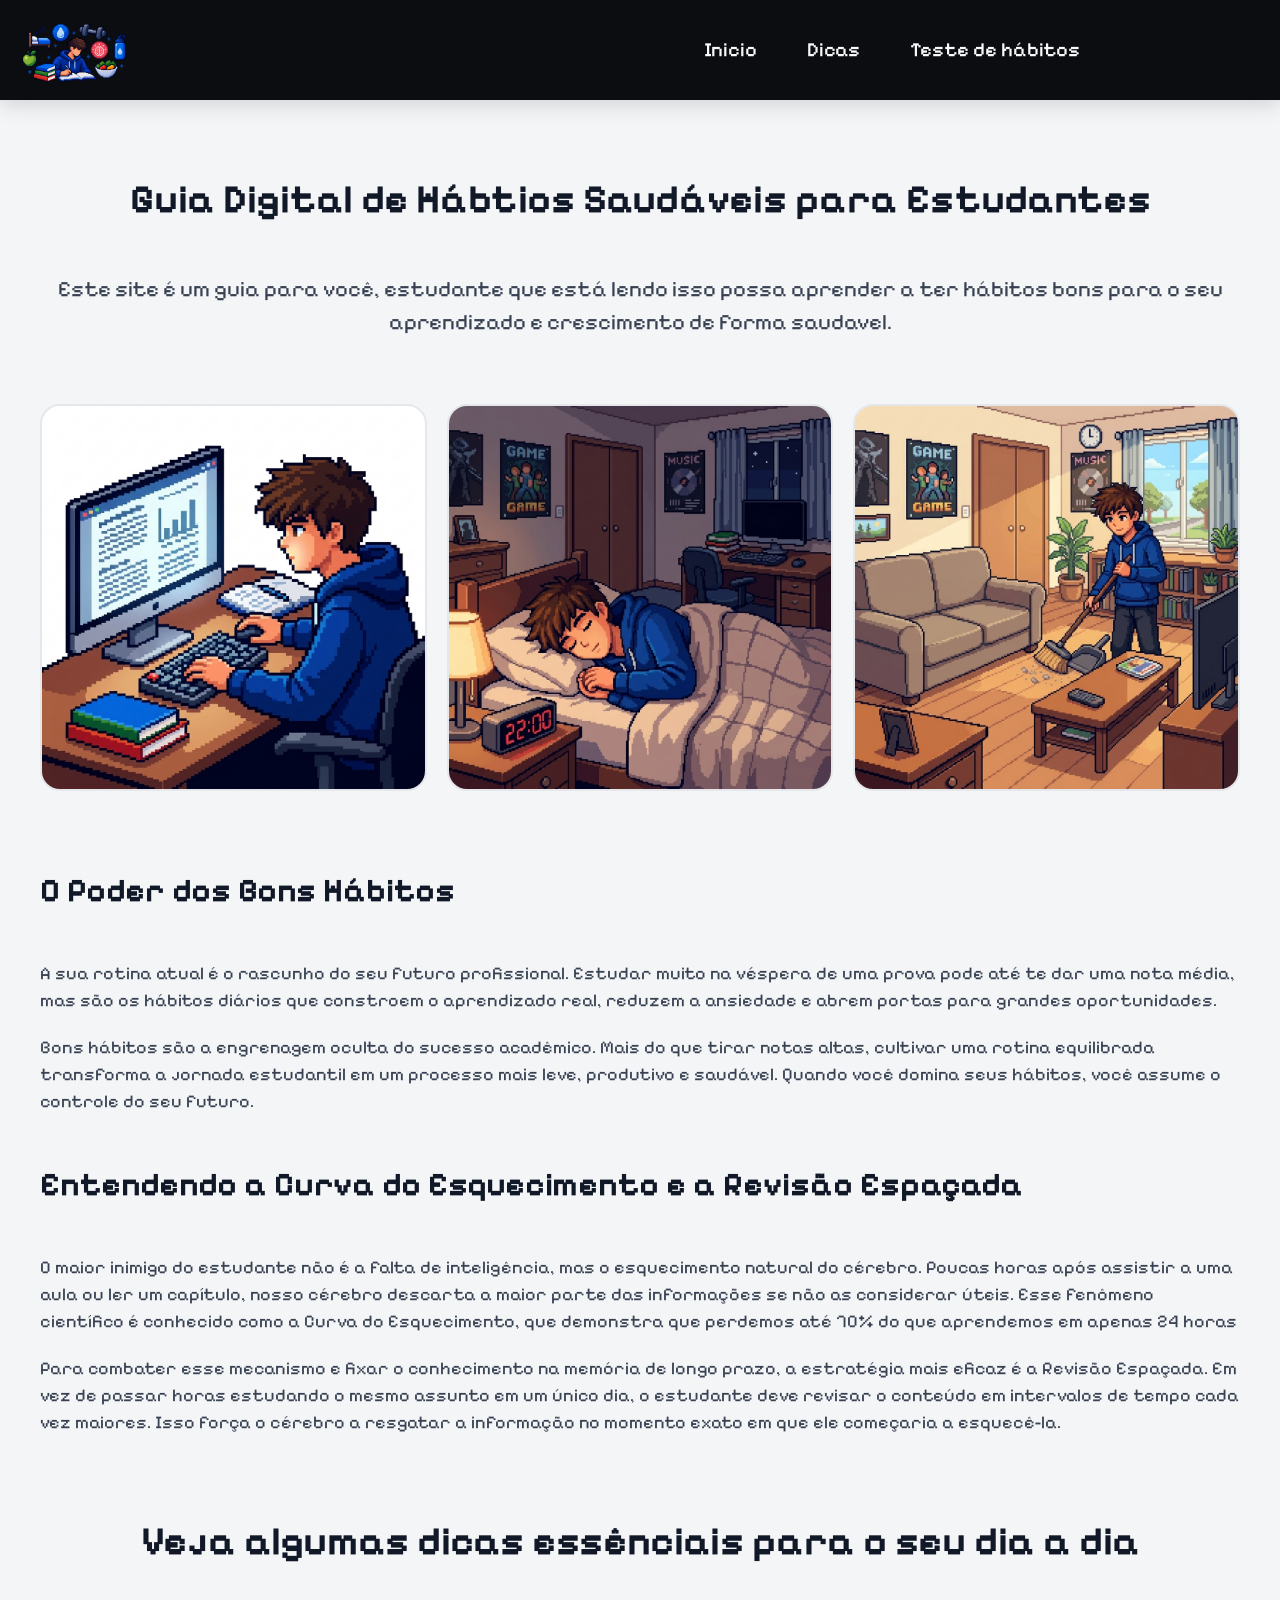
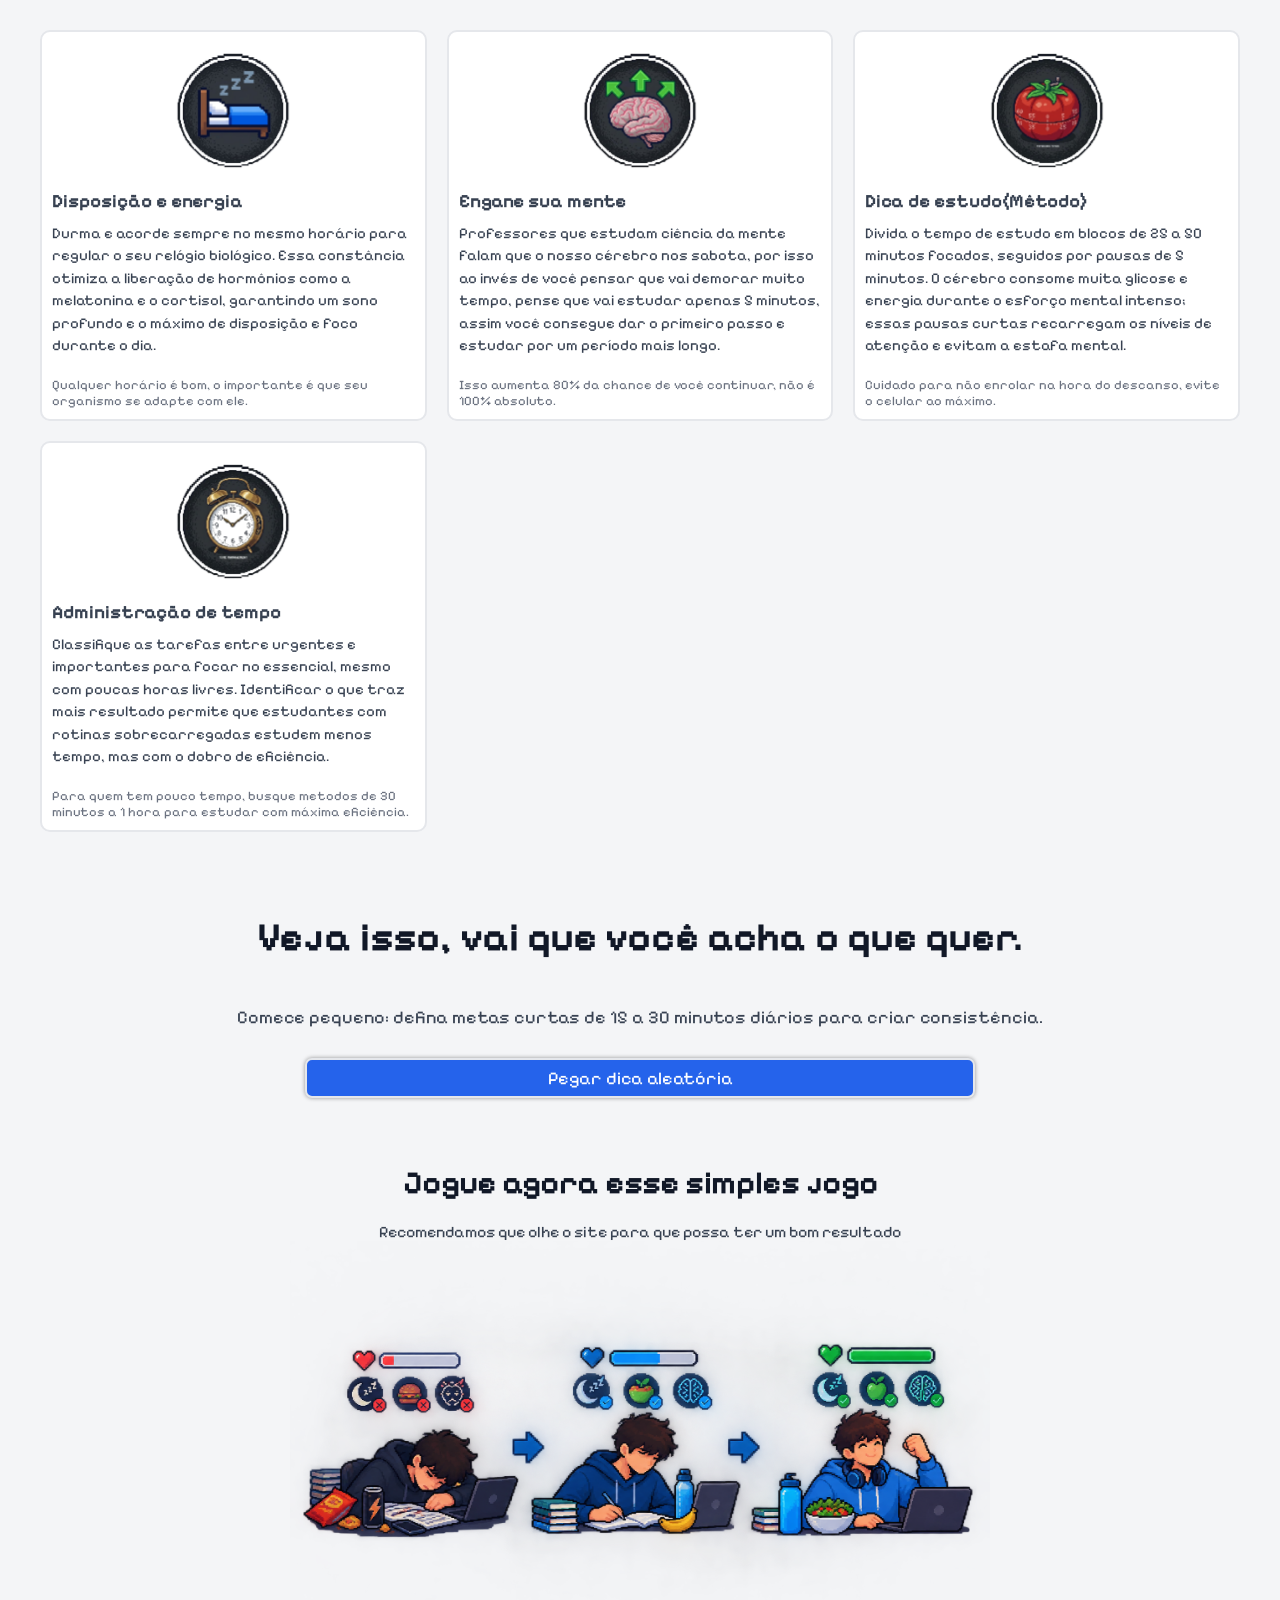
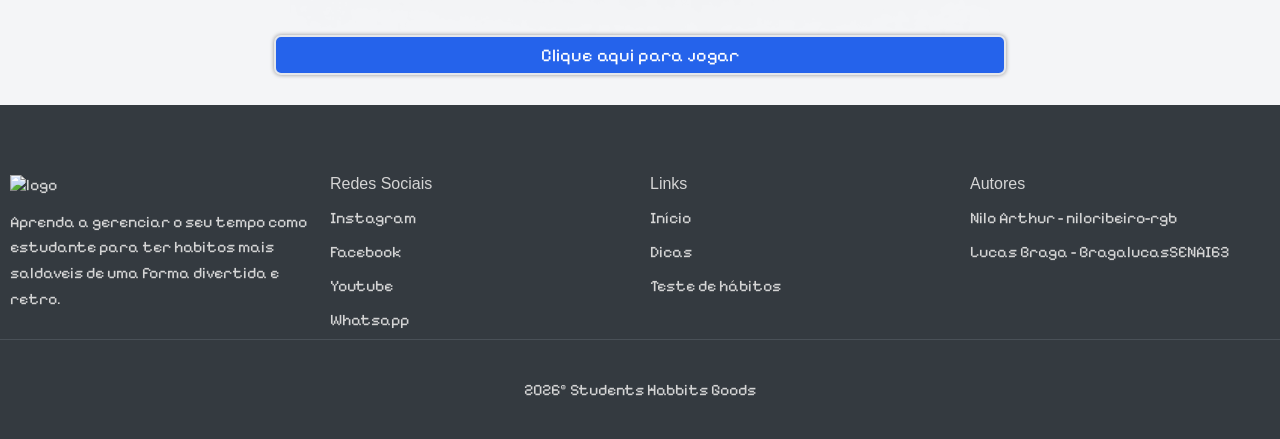
==== index.html @ 6fb491a9 "Adicionando a sessao do jogo" ====
<!DOCTYPE html>
<html lang="pt-br">

<head>
    <meta charset="UTF-8">
    <link rel="icon" type="image/*" href="assets/ImagemFinal.png">
    <meta name="viewport" content="width=device-width, initial-scale=1.0">
    <script src="js/linkagemAuto.js" defer></script>
    <title>Students Habbits Goods</title>
</head>

<body>
    <header>
    </header>

    <main>
        <div class="Sessao">
            <div class="titulo">
                <h1>Guia Digital de Hábtios Saudáveis para Estudantes</h1>
            </div>
            <div class="informacao">
                <p>Este site é um guia para você, estudante que está lendo isso possa aprender a ter hábitos bons para o
                    seu aprendizado e crescimento de forma saudavel.</p>
            </div>
            <div class="cards">
                <img src="assets/EstudanteEstudando.png" alt="imagem">
                <img src="assets/Dormindo no horario.png" alt="imagem">
                <img src="assets/EstudanteVarrendo.png" alt="imagem">
            </div>

            <div class="SessaoInformacoes">
                <div class="tituloGuia">
                    <h2>O Poder dos Bons Hábitos</h2>
                </div>
                <div class="textos">
                    <p>A sua rotina atual é o rascunho do seu futuro profissional. Estudar muito na véspera de uma prova
                        pode até te dar uma nota média, mas são os hábitos diários que constroem o aprendizado real,
                        reduzem a ansiedade e abrem portas para grandes oportunidades.</p>
                    <p>Bons hábitos são a engrenagem oculta do sucesso acadêmico. Mais do que tirar notas altas,
                        cultivar uma rotina equilibrada transforma a jornada estudantil em um processo mais leve,
                        produtivo e saudável. Quando você domina seus hábitos, você assume o controle do seu futuro.</p>
                </div>
                <div class="tituloGuia">
                    <h2>Entendendo a Curva do Esquecimento e a Revisão Espaçada</h2>
                </div>

                <div class="textos">
                    <p>O maior inimigo do estudante não é a falta de inteligência, mas o esquecimento natural do
                        cérebro. Poucas horas após assistir a uma aula ou ler um capítulo, nosso cérebro descarta a
                        maior parte das informações se não as considerar úteis. Esse fenômeno científico é conhecido
                        como a Curva do Esquecimento, que demonstra que perdemos até 70% do que aprendemos em apenas 24
                        horas</p>
                        
                    <p>Para combater esse mecanismo e fixar o conhecimento na memória de longo prazo, a estratégia mais
                        eficaz é a Revisão Espaçada. Em vez de passar horas estudando o mesmo assunto em um único dia, o
                        estudante deve revisar o conteúdo em intervalos de tempo cada vez maiores. Isso força o cérebro
                        a resgatar a informação no momento exato em que ele começaria a esquecê-la.</p>
                </div>
            </div>
        </div>

        <div class="Sessao">
            <div class="titulo">
                <h1>Veja algumas dicas essênciais para o seu dia a dia</h1>
            </div>
            <div class="cards" id="containerCardDicas">
            </div>
        </div>

        <div class="Sessao">
            <div class="titulo">
                <h1>Veja isso, vai que você acha o que quer.</h1>
            </div>
            <div class="SessaoApenasColuna" id="SessaoDica">
            </div>
        </div>

        <div class="ContainerJogo">
            <h1>Jogue agora esse simples jogo</h1>
            <p>Recomendamos que olhe o site para que possa ter um bom resultado</p>
            <img src="assets/Tela do jogo.png" alt="imagem">
            <button>Clique aqui para jogar</button>
        </div>

    </main>

    <footer>
    </footer>

</body>

</html>
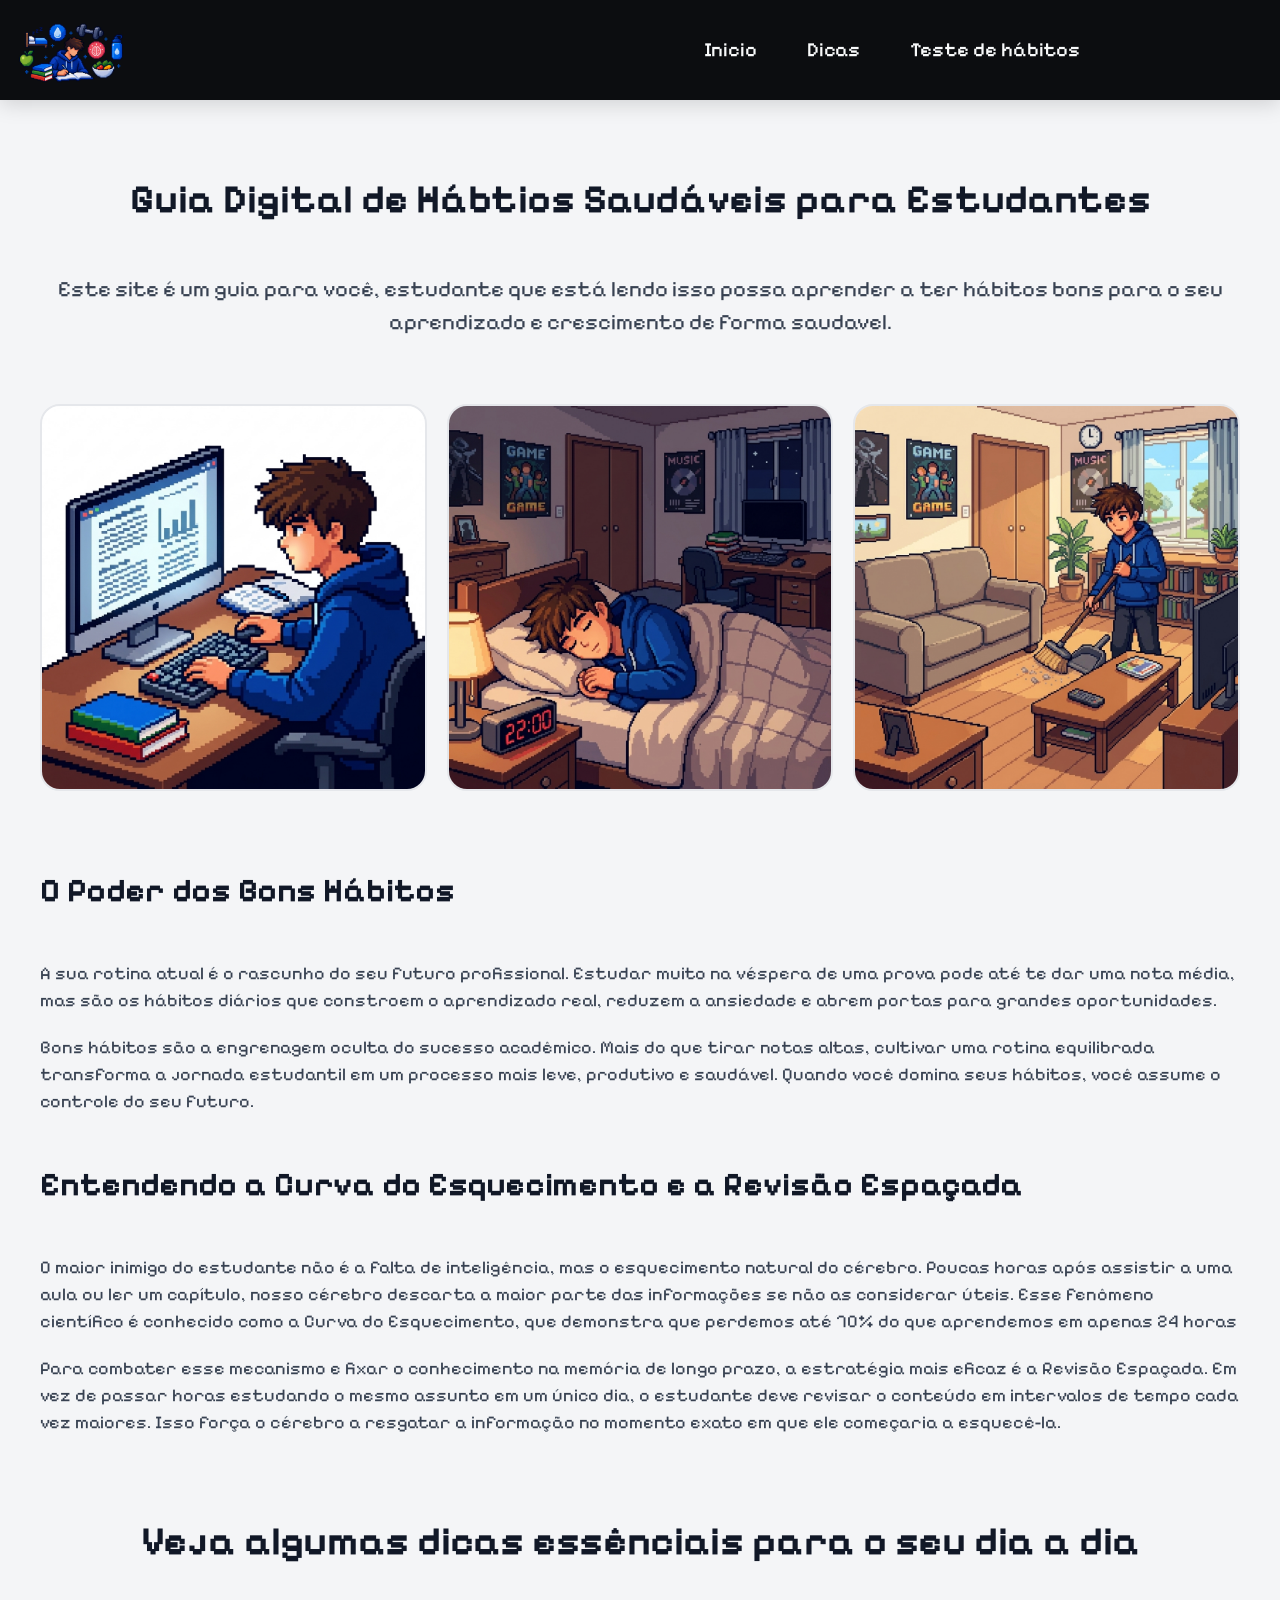
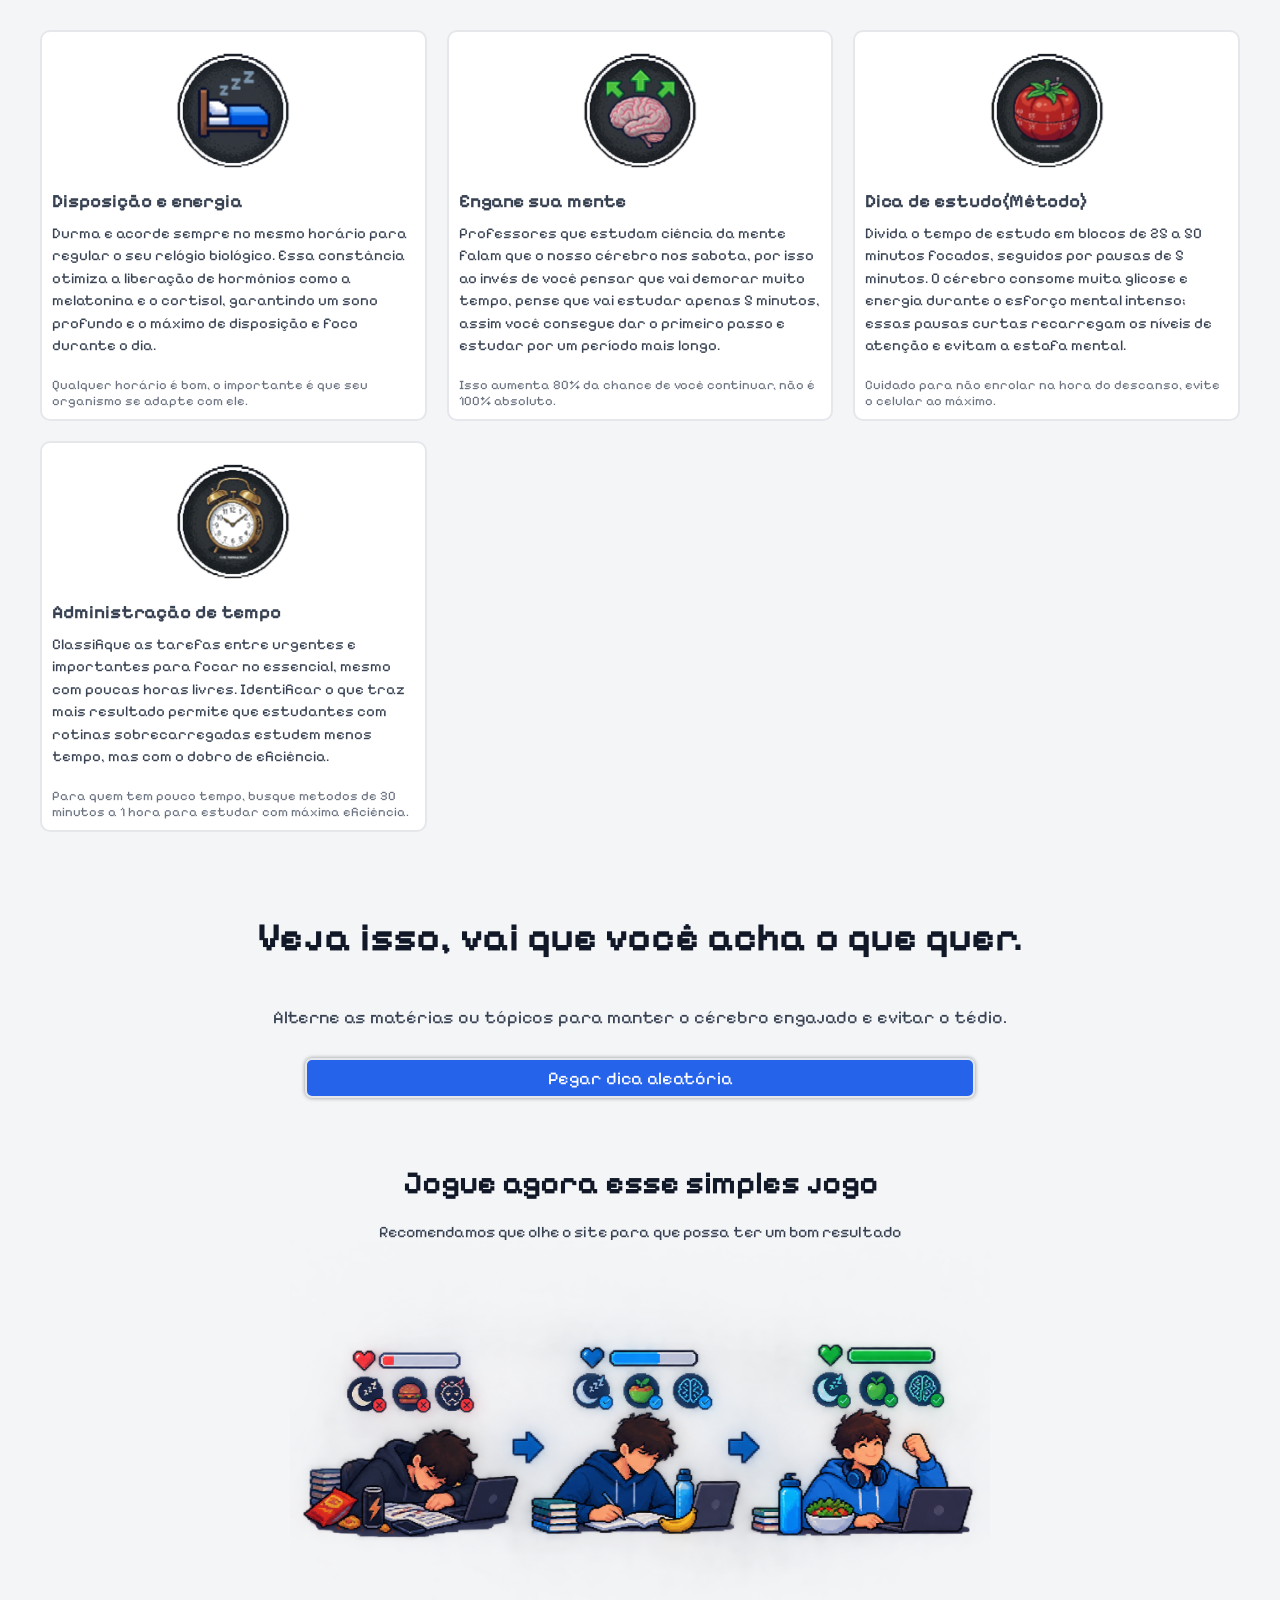
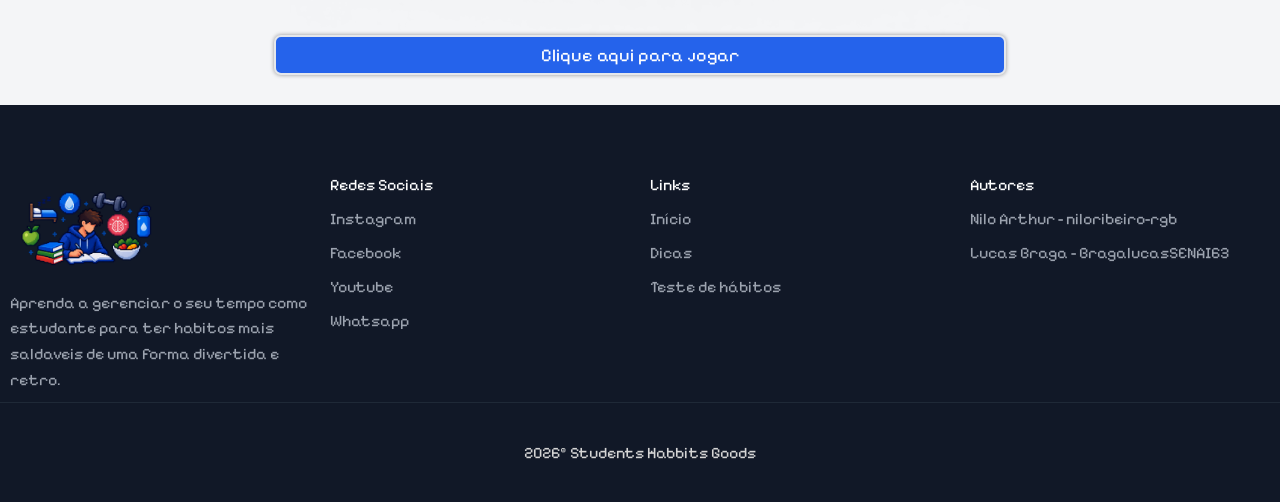
==== commit 04ea0c10: "merge e responsividade" ====
--- a/index.html
+++ b/index.html
@@ -5,7 +5,17 @@
     <meta charset="UTF-8">
     <link rel="icon" type="image/*" href="assets/ImagemFinal.png">
     <meta name="viewport" content="width=device-width, initial-scale=1.0">
+
+    <link rel="stylesheet" href="css/style.css">
+    <link rel="stylesheet" href="css/menu.css">
+    <link rel="stylesheet" href="css/footer.css">
+    <script src="js/script.js" defer></script>
+    <script src="js/gerarMenu.js" defer></script>
+    <script src="js/gerarFooter.js" defer></script>
+    <link rel="shortcut icon" href="favicon.ico" type="image/x-icon">
+
     <script src="js/linkagemAuto.js" defer></script>
+
     <title>Students Habbits Goods</title>
 </head>
 
--- a/css/style.css
+++ b/css/style.css
@@ -0,0 +1,213 @@
+@import url('https://fonts.googleapis.com/css2?family=Pixelify+Sans:wght@400..700&display=swap');
+
+
+:root {
+    --fundo-body: #F4F5F7;
+    --fundo-sessoes: #FFFFFF;
+    --bordas: 2px solid #E5E7EB;
+    --titulos: #111827;
+    --textos: #374151;
+    --textos-secundarios: #6B7280;
+    --fundo-button: #2563EB;
+    --texto-botao: #FFFFFF;
+    --hover-botao: #1D4ED8;
+    --links: #3B82F6;
+    --fundo-header: #0c0d10;
+    --texto-header-links: #F9FAFB;
+
+    --fundo-footer: #111827;
+    --borda-footer: #1F2937;
+    --titulos-footer: #FFFFFF;
+    --textos-footer: #9CA3AF;
+    --hover-footer-links: #3B82F6;
+}
+
+* {
+    font-family: "Pixelify Sans", sans-serif;
+    margin: 0;
+    padding: 0;
+    box-sizing: border-box;
+}
+
+body {
+    background-color: var(--fundo-body);
+    min-height: 100vh;
+    color: var(--textos);
+}
+
+main {
+    width: 100%;
+    margin: 0 auto;
+    display: flex;
+    flex-direction: column;
+    gap: 16px;
+}
+
+:root {
+    --fundo-body: #F4F5F7;
+    --fundo-sessoes: #FFFFFF;
+    --bordas: 2px solid #E5E7EB;
+    --borda-hover: 2px solid rgb(35, 96, 177);
+    --titulos: #111827;
+    --textos: #374151;
+    --textos-secundarios: #6B7280;
+    --fundo-button: #2563EB;
+    --texto-botao: #FFFFFF;
+    --hover-botao: #1D4ED8;
+    --links: #3B82F6;
+    --fundo-header: #0c0d10;
+    --texto-header-links: #F9FAFB;
+}
+
+.Sessao {
+    width: 100%;
+    min-height: 100px;
+    padding: 20px;
+    gap: 40px;
+    display: flex;
+    justify-content: center;
+    align-items: center;
+    flex-direction: column;
+}
+
+.Sessao .titulo {
+    display: flex;
+    justify-content: center;
+    align-items: center;
+    text-align: center;
+    padding: 5px;
+}
+
+.Sessao .titulo h1 {
+    color: var(--titulos);
+    font-size: 40px;
+}
+
+.Sessao .SessaoInformacoes {
+    width: 100%;
+    min-height: 100px;
+    padding: 20px;
+    display: flex;
+    flex-direction: column;
+
+    justify-content: flex-start;
+    gap: 50px;
+}
+
+.Sessao .SessaoInformacoes h2 {
+    color: var(--titulos);
+    font-size: 33px;
+}
+
+.Sessao .SessaoInformacoes h3 {
+    color: var(--titulos);
+}
+
+.Sessao .SessaoInformacoes .textos {
+    width: 100%;
+    display: flex;
+    flex-direction: column;
+    justify-content: flex-start;
+    gap: 20px;
+}
+
+.Sessao .SessaoInformacoes .textos p {
+    color: var(--textos);
+    line-height: 1.5;
+    font-size: 18px;
+}
+
+.Sessao .informacao {
+    display: flex;
+    justify-content: flex-start;
+    flex-direction: column;
+    align-items: center;
+    text-align: center;
+    padding: 5px;
+}
+
+.Sessao .informacao p {
+    line-height: 1.5;
+    font-size: 22px;
+    color: var(--textos);
+}
+
+.Sessao .cards {
+    width: 100%;
+    padding: 20px;
+    min-height: 100px;
+    display: grid;
+    align-items: center;
+    justify-content: center;
+    grid-template-columns: repeat(auto-fit, minmax(320px, 1fr));
+    gap: 20px;
+}
+
+.Sessao .cards img {
+    width: 100%;
+    height: auto;
+    border-radius: 20px;
+    border: var(--bordas);
+    object-fit: cover;
+    transition: 0.4s;
+}
+
+.Sessao .cards img:hover {
+    transform: translateY(-2px);
+    border: var(--borda-hover);
+    transform: rotate(1.5deg);
+}
+
+.SessaoApenasColuna {
+    width: 90%;
+    display: flex;
+    flex-direction: column;
+    gap: 30px;
+    text-align: center;
+}
+
+.SessaoApenasColuna p {
+    color: var(--textos);
+    font-size: large;
+    animation: animandoParagrafo 0.3s;
+}
+
+@keyframes animandoParagrafo {
+    0% {
+        transform: translateY(-10px);
+    }
+}
+
+.SessaoApenasColuna button {
+    width: 60%;
+    margin-left: auto;
+    margin-right: auto;
+    height: 40px;
+    font-size: large;
+    border-radius: 7px;
+    background-color: var(--fundo-button);
+    color: var(--texto-botao);
+    transition: 0.4s;
+    cursor: pointer;
+    border: var(--bordas);
+    box-shadow: 0 0 4px rgba(0, 0, 0, 0.397);
+}
+
+.SessaoApenasColuna button:hover {
+    transform: translateY(-2px);
+    background-color: var(--hover-botao);
+}
+
+@media(max-width: 850px) {
+    .Sessao .titulo h1 {
+        font-size: 27px;
+    }
+
+    .card .informacoesCard p {
+        font-size: 18px;
+    }
+
+    .card .informacoesCard span {
+        font-size: 16px;
+    }
+}
--- a/css/menu.css
+++ b/css/menu.css
@@ -0,0 +1,131 @@
+header {
+    width: 100%;
+    height: auto;
+    background-color: var(--fundo-header);
+    margin-bottom: 50px;
+    display: flex;
+    box-shadow: 0px 4px 20px rgba(0, 0, 0, 0.15);
+    justify-content: space-between;
+    align-items: center;
+    padding: 0 10px ;
+}
+
+header .logo {
+    width: auto;
+    display: flex;
+    justify-content: center;
+    align-items: center;
+    height: 100%;
+}
+
+header .logo img {
+    width: 120px;
+    height: auto;
+    object-fit: cover;
+}
+
+header .links {
+    width: 60%;
+    height: 100%;
+    display: flex;
+    justify-content: center;
+    align-items: center;
+}
+
+
+header .links nav,
+header .links nav ul {
+    width: 100%;
+    height: 100%;
+    display: flex;
+    gap: 50px;
+    list-style: none;
+    justify-content: center;
+    align-items: center;
+
+}
+
+header .links nav ul li a {
+    color: var(--texto-header-links);
+    text-decoration: none;
+    font-weight: 500;
+    transition: 0.5s;
+
+    font-size: 20px;
+    display: inline-block;
+    line-height: 100px;
+}
+
+header .links nav ul li a:hover {
+    color: var(--fundo-button);
+}
+
+
+
+.menuContainer {
+    display: none;
+    justify-content: end;
+    align-items: center;
+    width: min-content;
+    height: auto;
+}
+
+header details{
+    position: relative;
+}
+header summary{
+    padding: 10px;
+    list-style: none;
+}
+header summary:active{
+    background-color: rgba(240, 248, 255, 0.356);
+}
+header .conteudo{
+    background-color: white;
+    padding: 10px;
+    position: absolute;
+    top: 120%;
+    right: 0px;
+    display: flex;
+    flex-direction: column;
+    min-width: 170px;
+    max-width: 300px;
+    border-radius: 3px;
+    border: 1px solid black;
+    box-shadow: 10px 10px 10px rgba(0,0,0,0.1);
+    z-index: 10;
+}
+
+header .conteudo a{
+ color: black;
+}
+
+
+@media(max-width:400px){
+
+    .menuContainer{
+        display: block;
+    }
+
+
+    header .links {
+        display: none;
+    }
+    details .conteudo{
+        width: 100vw;
+        right: -20px;
+        box-sizing: border-box;
+        border-radius: 0;
+        border: none;
+        border-top: 1px solid black;
+        border-bottom: 1px solid black;
+    }
+}
+@media(max-width:1024px){
+    .menuContainer{
+        display: block;
+    }
+    header .links {
+        display: none;
+    }
+}
--- a/css/footer.css
+++ b/css/footer.css
@@ -0,0 +1,84 @@
+footer {
+    background: var(--fundo-footer);
+    color: #d5d5d5;
+    min-height: 200px;
+}
+
+.textoContainer {
+    padding-top: 70px;
+    display: grid;
+    grid-template-columns: repeat(auto-fit ,300px );
+    justify-content: center;
+    box-sizing: border-box;
+    gap: 20px;
+    padding-bottom: 10px;
+}
+
+
+.textoEInfos {
+    display: flex;
+    flex-direction: column;
+    gap: 15px;
+
+}
+
+.textoEInfos p {
+    font-size: 1rem;
+    font-weight: 400;
+    line-height: 1.6;
+    color: var(--textos-footer);
+}
+
+.textoEInfos img {
+    height: auto;
+    width: 150px;
+}
+
+.linksContainer {
+    display: flex;
+    flex-direction: column;
+    
+  
+    gap: 15px;
+}
+
+.linksContainer h6 {
+    font-weight: 400;
+    font-size: 1rem;
+    
+    color: var(--titulos-footer);
+}
+
+
+.linksContainer a {
+    font-size: 1rem;
+    color: #d5d5d5;
+    text-decoration: none;
+    transition: 0.5s;
+    color: var(--textos-footer);
+}
+
+.linksContainer a:hover {
+    color: var(--hover-footer-links);
+}
+
+
+.copyrightContainer {
+    display: flex;
+    justify-content: center;
+    align-items: center;
+    border-top: 1px solid var(--borda-footer);
+    height: 100px;
+    display: flex;
+}
+
+@media (max-width: 850px){
+    .textoContainer{
+        width: 100%;
+        display: flex;
+        flex-direction: column;
+        justify-content: center;
+        align-items: center;
+        text-align: center;
+    }
+}
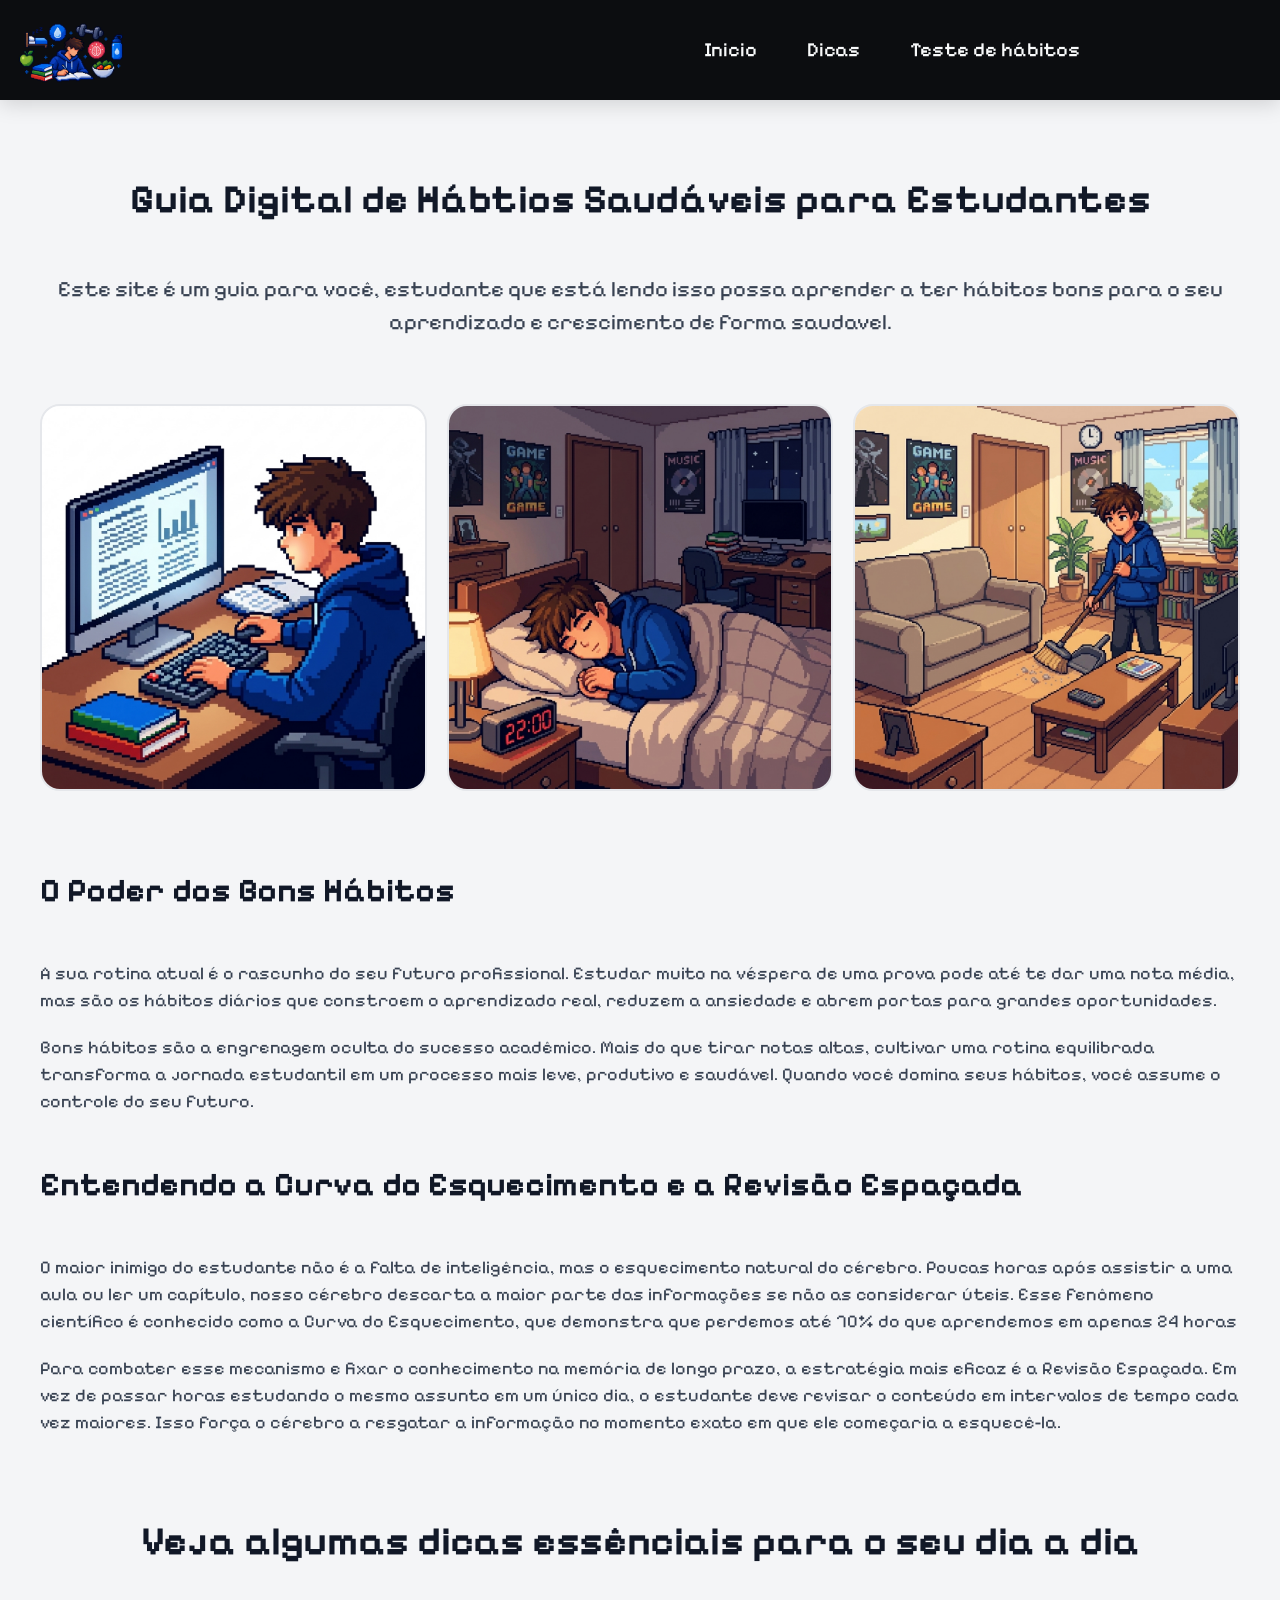
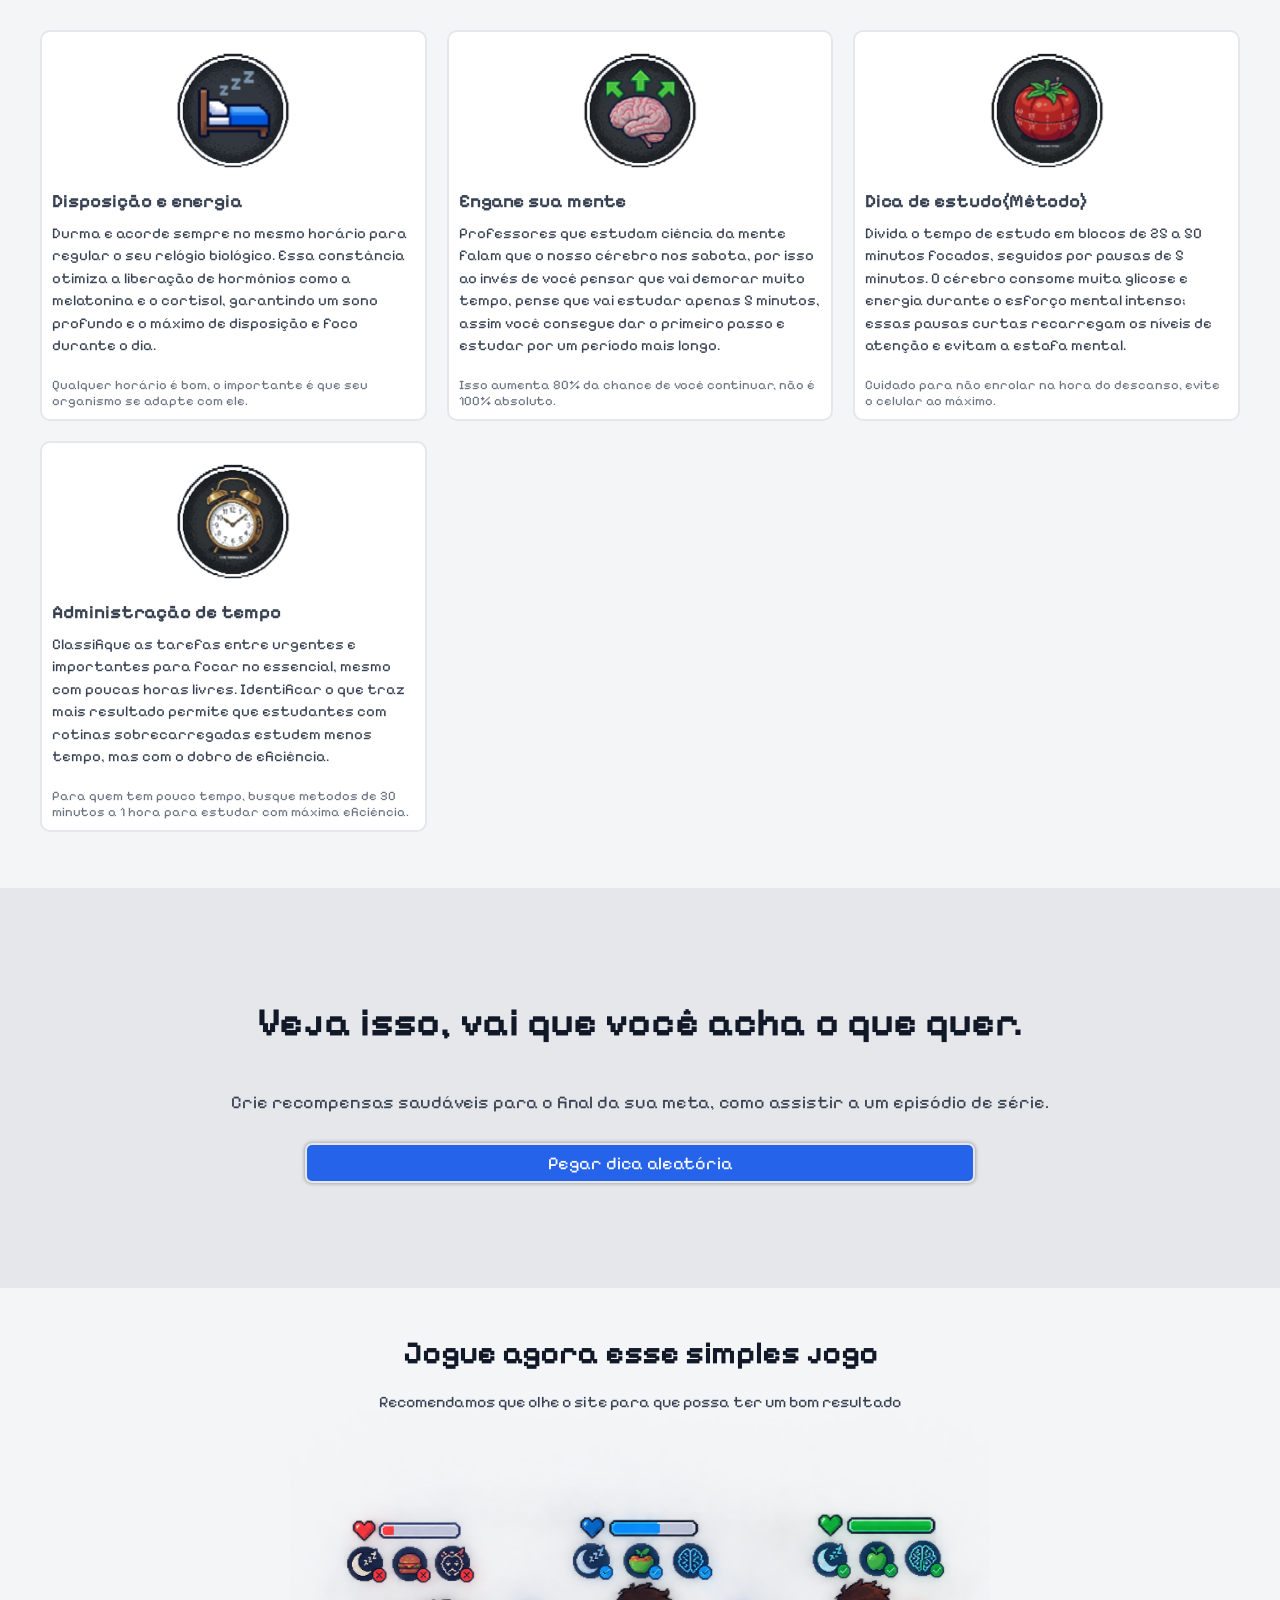
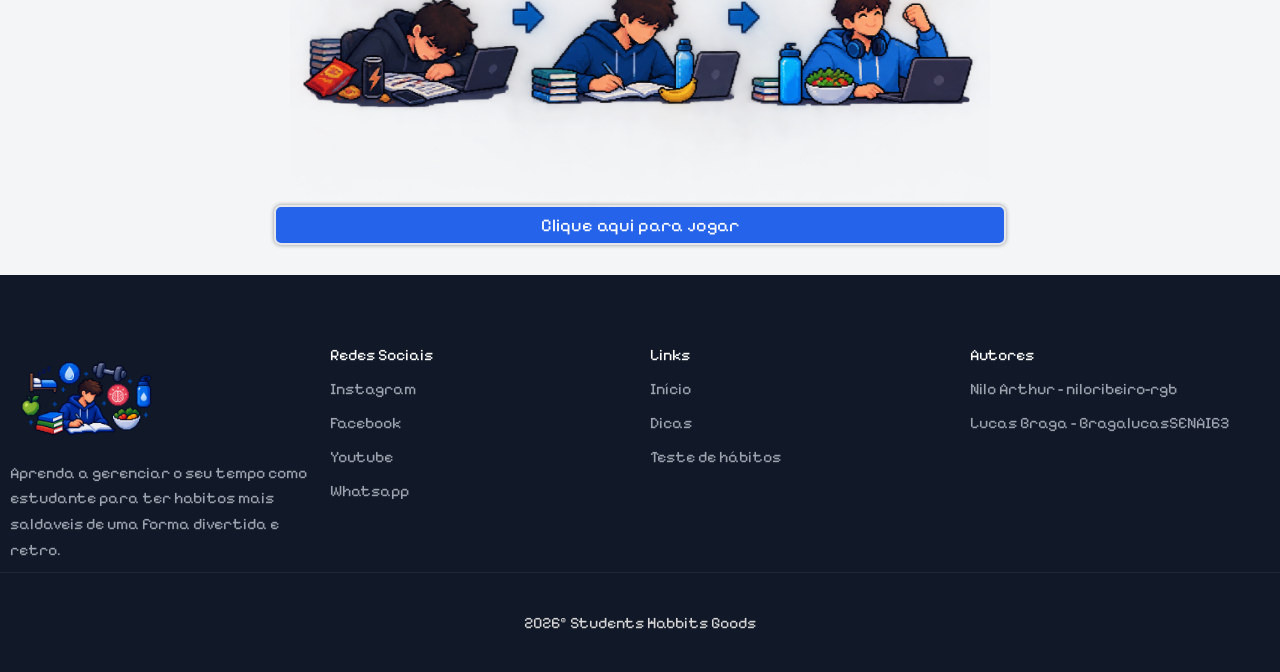
==== commit 65bd2438: "responsividade" ====
--- a/index.html
+++ b/index.html
@@ -77,7 +77,7 @@
             </div>
         </div>
 
-        <div class="Sessao">
+        <div class="Sessao" id="dicas">
             <div class="titulo">
                 <h1>Veja isso, vai que você acha o que quer.</h1>
             </div>
@@ -89,7 +89,7 @@
             <h1>Jogue agora esse simples jogo</h1>
             <p>Recomendamos que olhe o site para que possa ter um bom resultado</p>
             <img src="assets/Tela do jogo.png" alt="imagem">
-            <button>Clique aqui para jogar</button>
+            <button onclick="abrirJogo()">Clique aqui para jogar</button>
         </div>
 
     </main>
--- a/css/style.css
+++ b/css/style.css
@@ -20,6 +20,11 @@
     --titulos-footer: #FFFFFF;
     --textos-footer: #9CA3AF;
     --hover-footer-links: #3B82F6;
+}
+
+html {
+    /* chamar a div deevagar */
+    scroll-behavior: smooth;
 }
 
 * {
@@ -70,6 +75,12 @@
     flex-direction: column;
 }
 
+#dicas {
+    background-color: #E5E7EB;
+    min-height: 400px;
+
+}
+
 .Sessao .titulo {
     display: flex;
     justify-content: center;
@@ -182,7 +193,7 @@
     width: 60%;
     margin-left: auto;
     margin-right: auto;
-    height: 40px;
+    min-height: 40px;
     font-size: large;
     border-radius: 7px;
     background-color: var(--fundo-button);
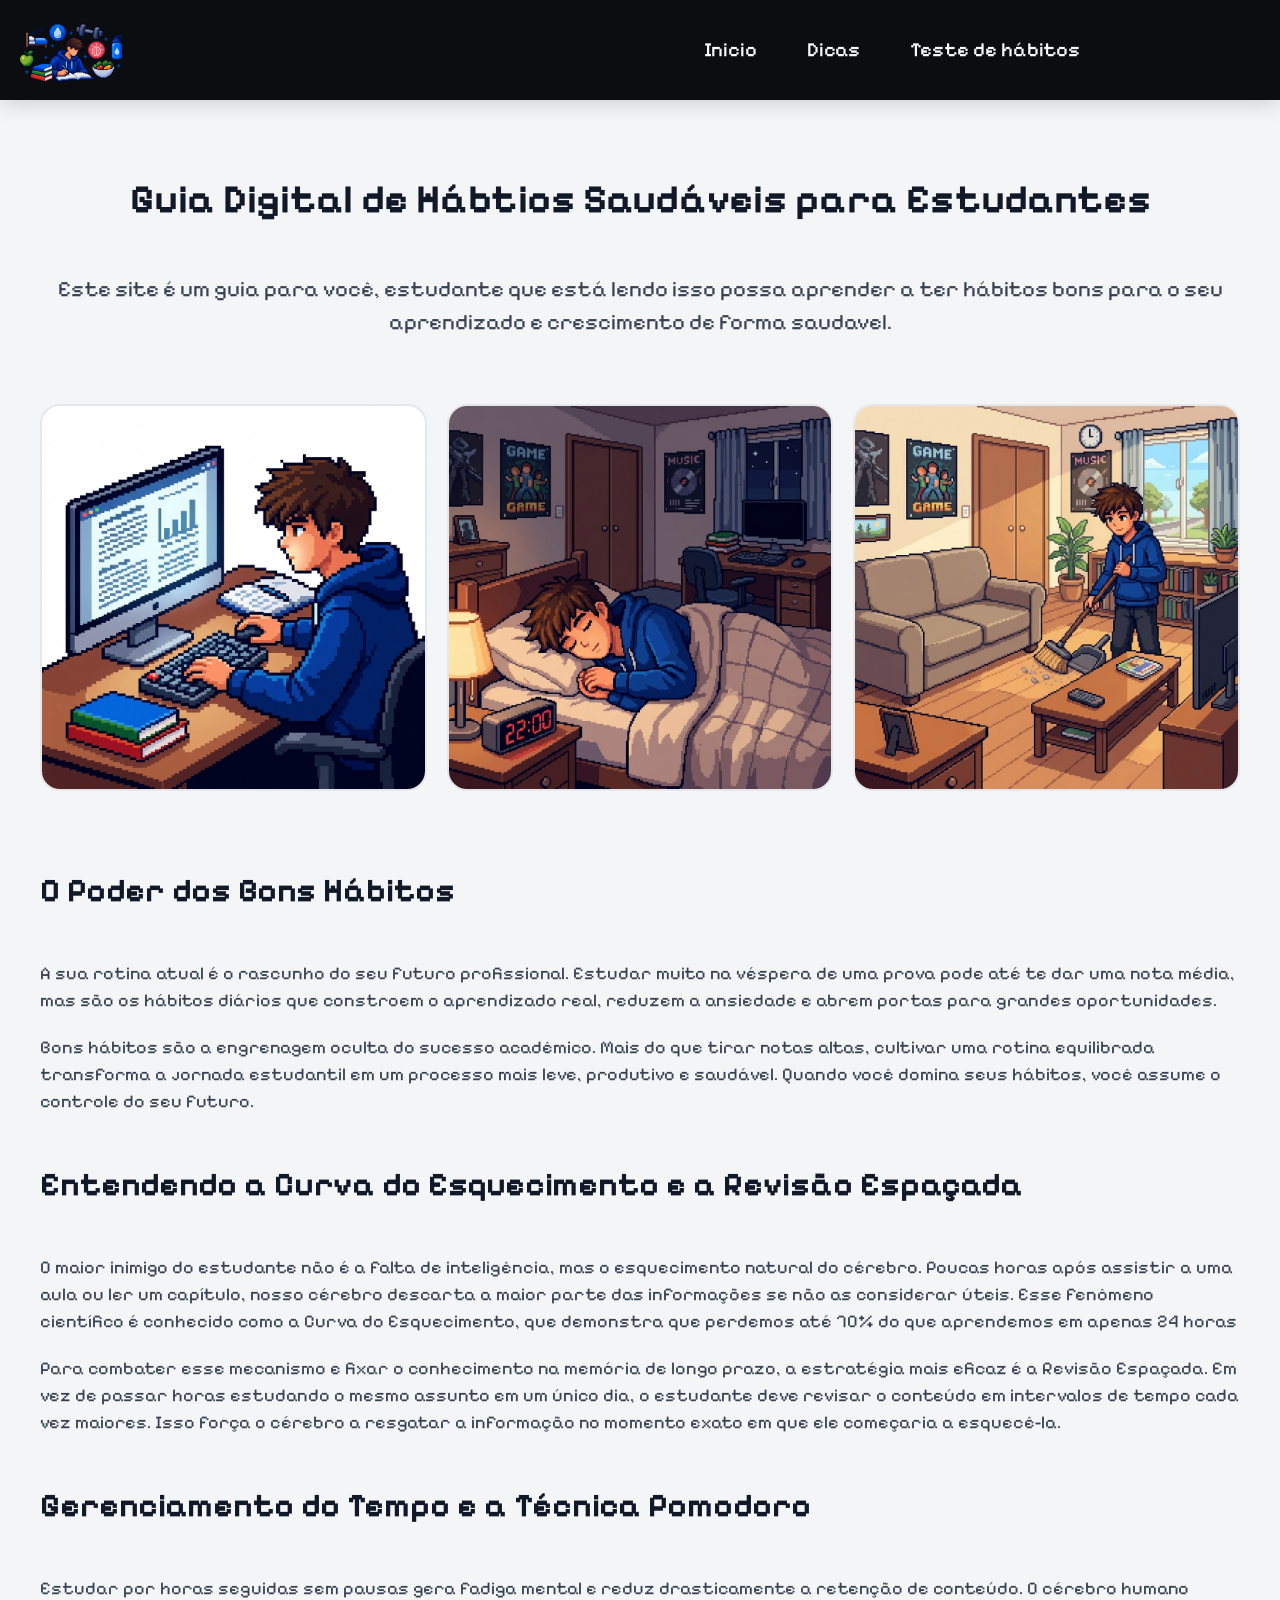
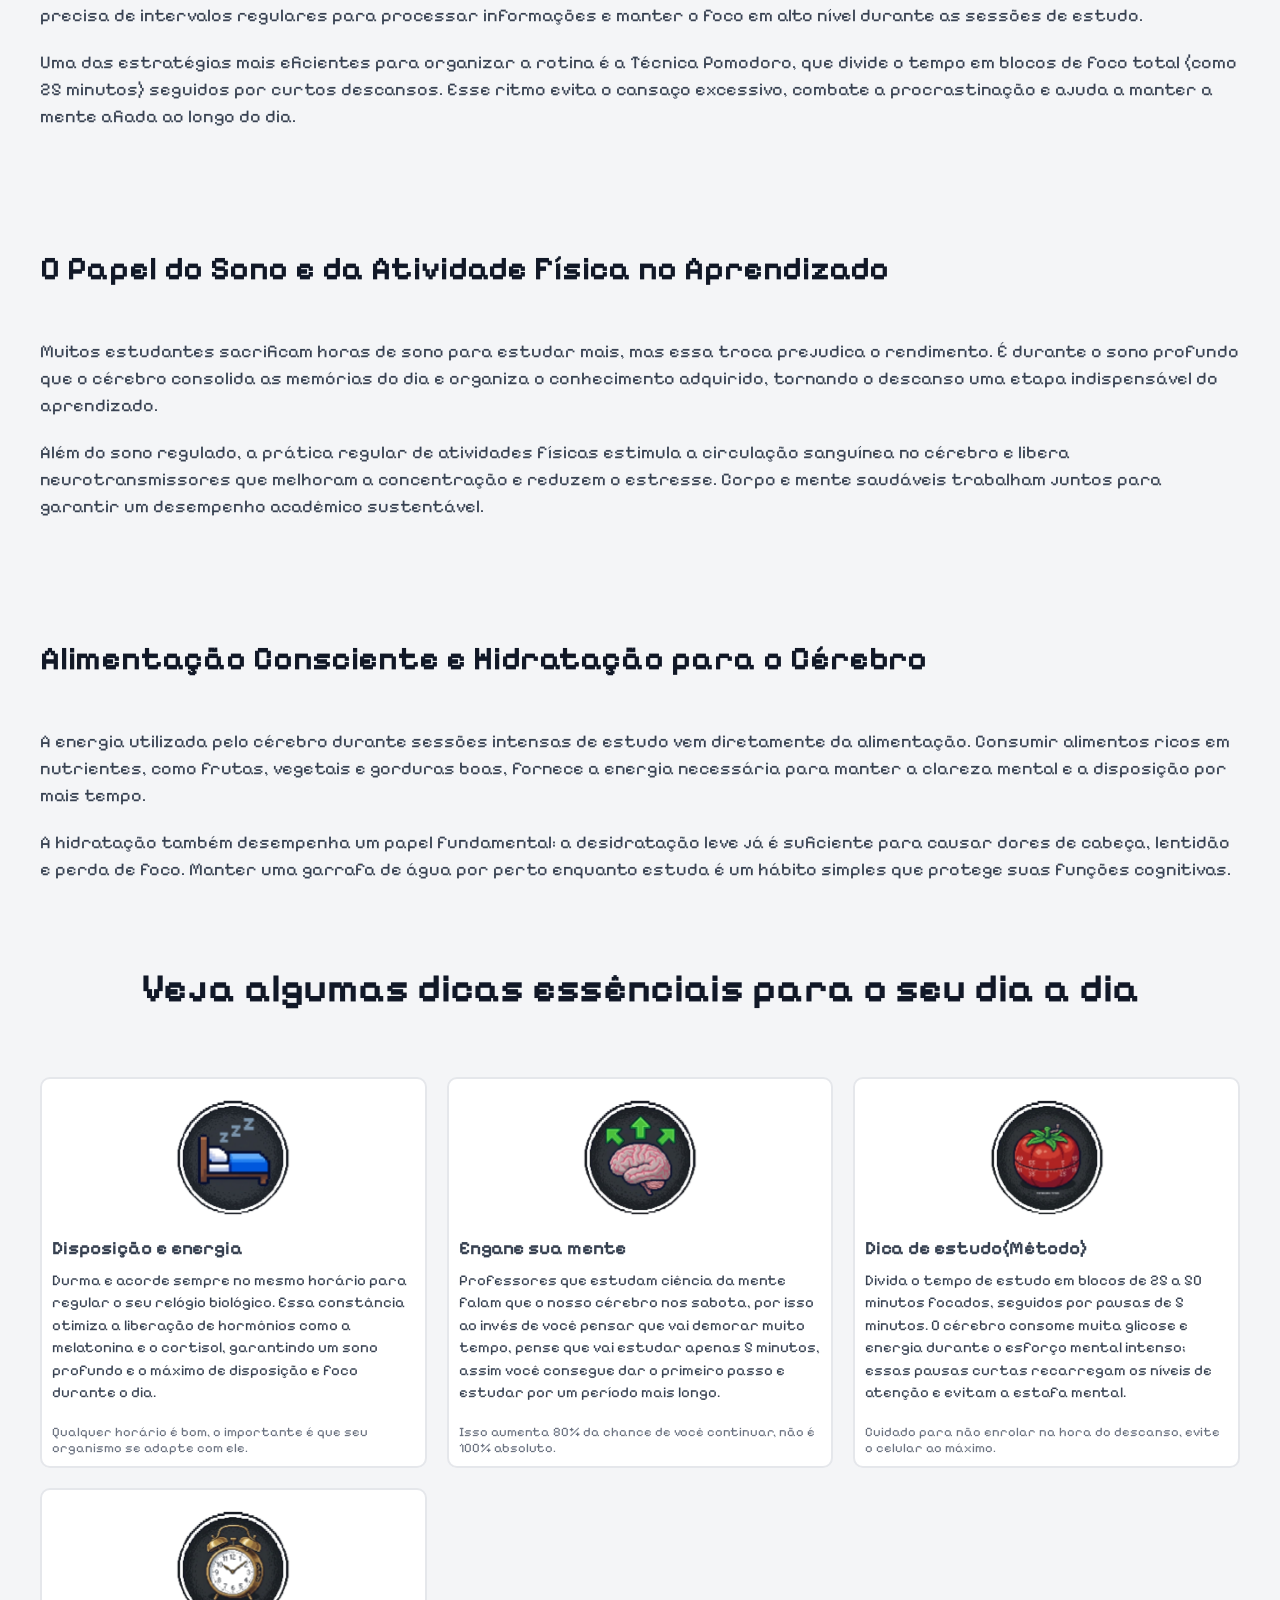
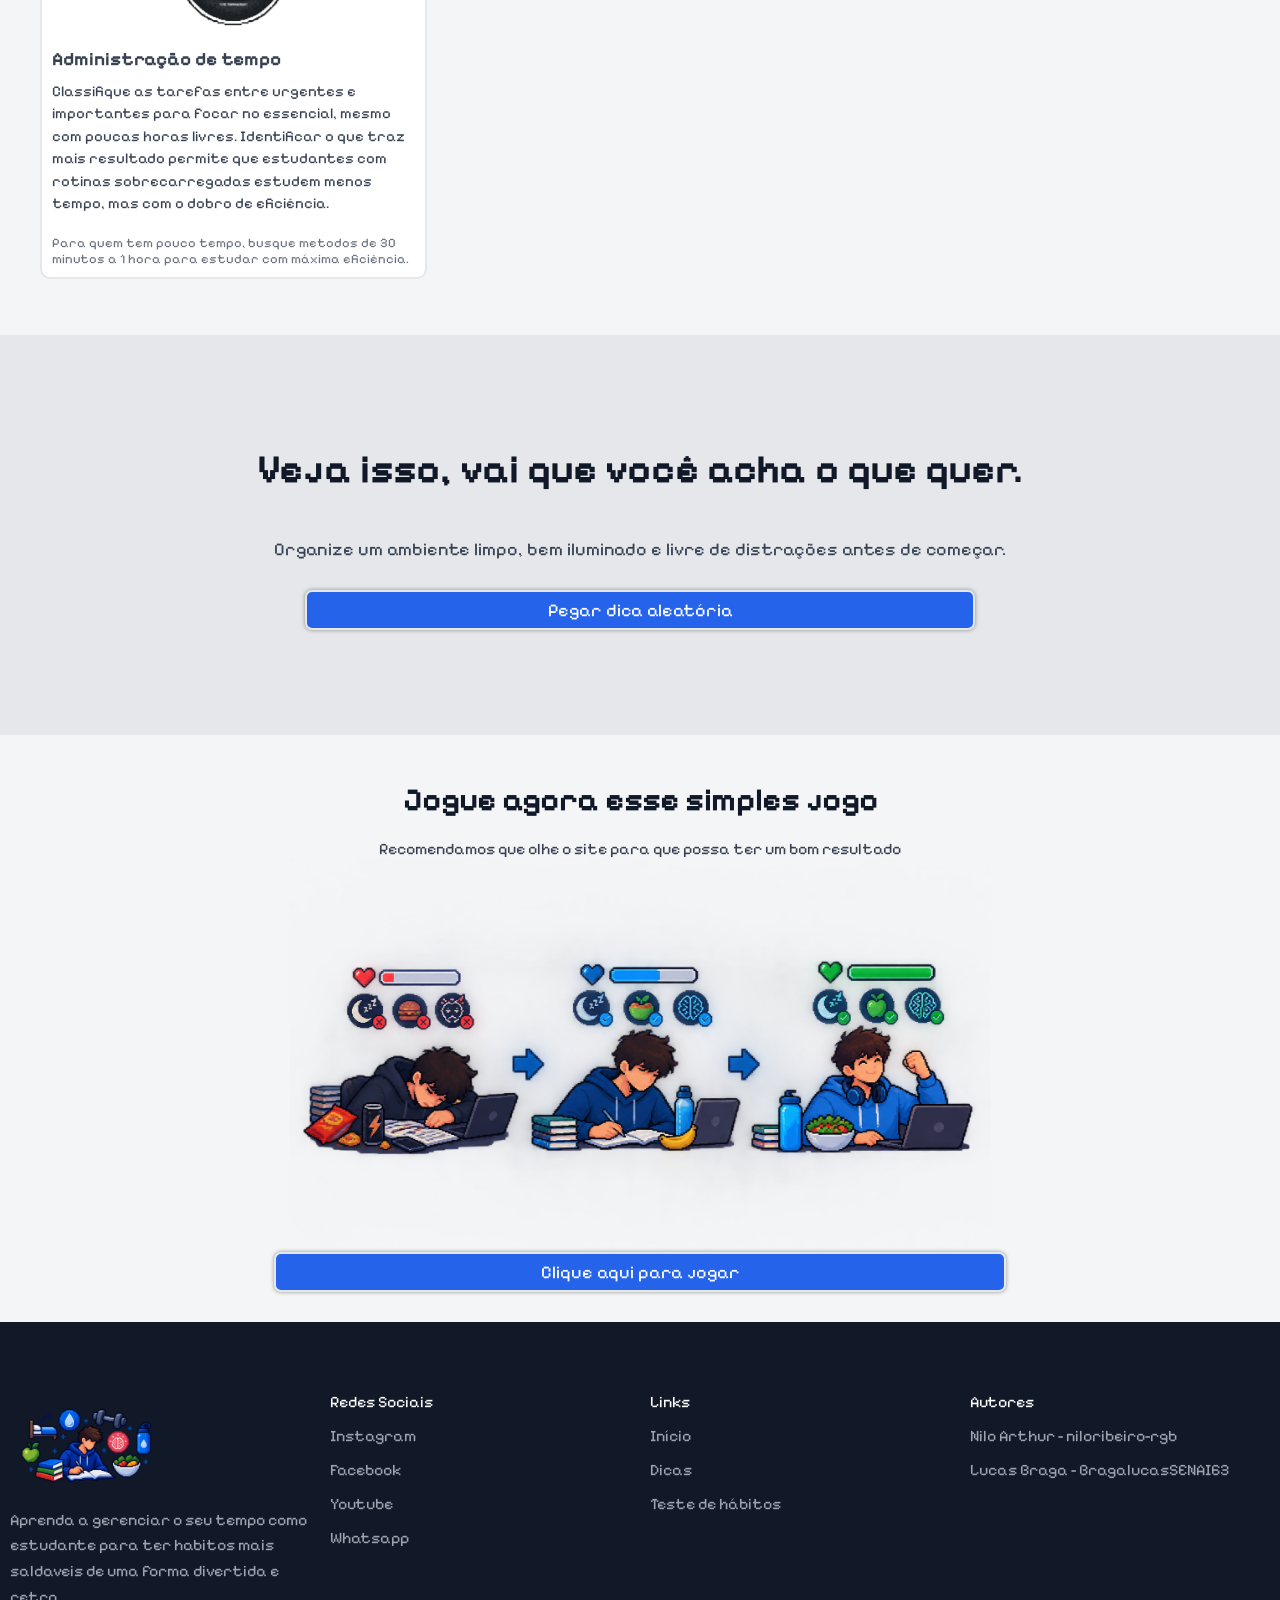
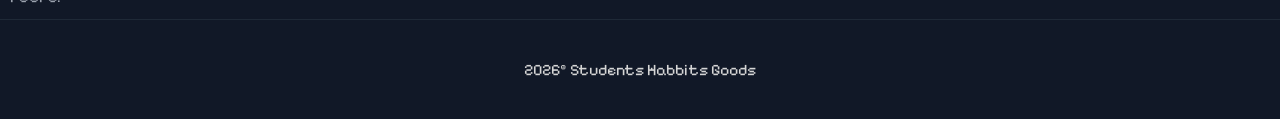
==== commit 0b795376: "Add sections on time management and learning techniques" ====
--- a/index.html
+++ b/index.html
@@ -66,6 +66,28 @@
                         estudante deve revisar o conteúdo em intervalos de tempo cada vez maiores. Isso força o cérebro
                         a resgatar a informação no momento exato em que ele começaria a esquecê-la.</p>
                 </div>
+
+                <div class="tituloGuia">
+<h2>Gerenciamento do Tempo e a Técnica Pomodoro</h2>
+</div>
+<div class="textos">
+<p>Estudar por horas seguidas sem pausas gera fadiga mental e reduz drasticamente a retenção de conteúdo. O cérebro humano precisa de intervalos regulares para processar informações e manter o foco em alto nível durante as sessões de estudo.</p>
+<p>Uma das estratégias mais eficientes para organizar a rotina é a Técnica Pomodoro, que divide o tempo em blocos de foco total (como 25 minutos) seguidos por curtos descansos. Esse ritmo evita o cansaço excessivo, combate a procrastinação e ajuda a manter a mente afiada ao longo do dia.</p>
+</div>
+​<div class="tituloGuia">
+<h2>O Papel do Sono e da Atividade Física no Aprendizado</h2>
+</div>
+<div class="textos">
+<p>Muitos estudantes sacrificam horas de sono para estudar mais, mas essa troca prejudica o rendimento. É durante o sono profundo que o cérebro consolida as memórias do dia e organiza o conhecimento adquirido, tornando o descanso uma etapa indispensável do aprendizado.</p>
+<p>Além do sono regulado, a prática regular de atividades físicas estimula a circulação sanguínea no cérebro e libera neurotransmissores que melhoram a concentração e reduzem o estresse. Corpo e mente saudáveis trabalham juntos para garantir um desempenho acadêmico sustentável.</p>
+</div>
+​<div class="tituloGuia">
+<h2>Alimentação Consciente e Hidratação para o Cérebro</h2>
+</div>
+<div class="textos">
+<p>A energia utilizada pelo cérebro durante sessões intensas de estudo vem diretamente da alimentação. Consumir alimentos ricos em nutrientes, como frutas, vegetais e gorduras boas, fornece a energia necessária para manter a clareza mental e a disposição por mais tempo.</p>
+<p>A hidratação também desempenha um papel fundamental: a desidratação leve já é suficiente para causar dores de cabeça, lentidão e perda de foco. Manter uma garrafa de água por perto enquanto estuda é um hábito simples que protege suas funções cognitivas.</p>
+</div>
             </div>
         </div>
 
@@ -99,4 +121,4 @@
 
 </body>
 
-</html>+</html>
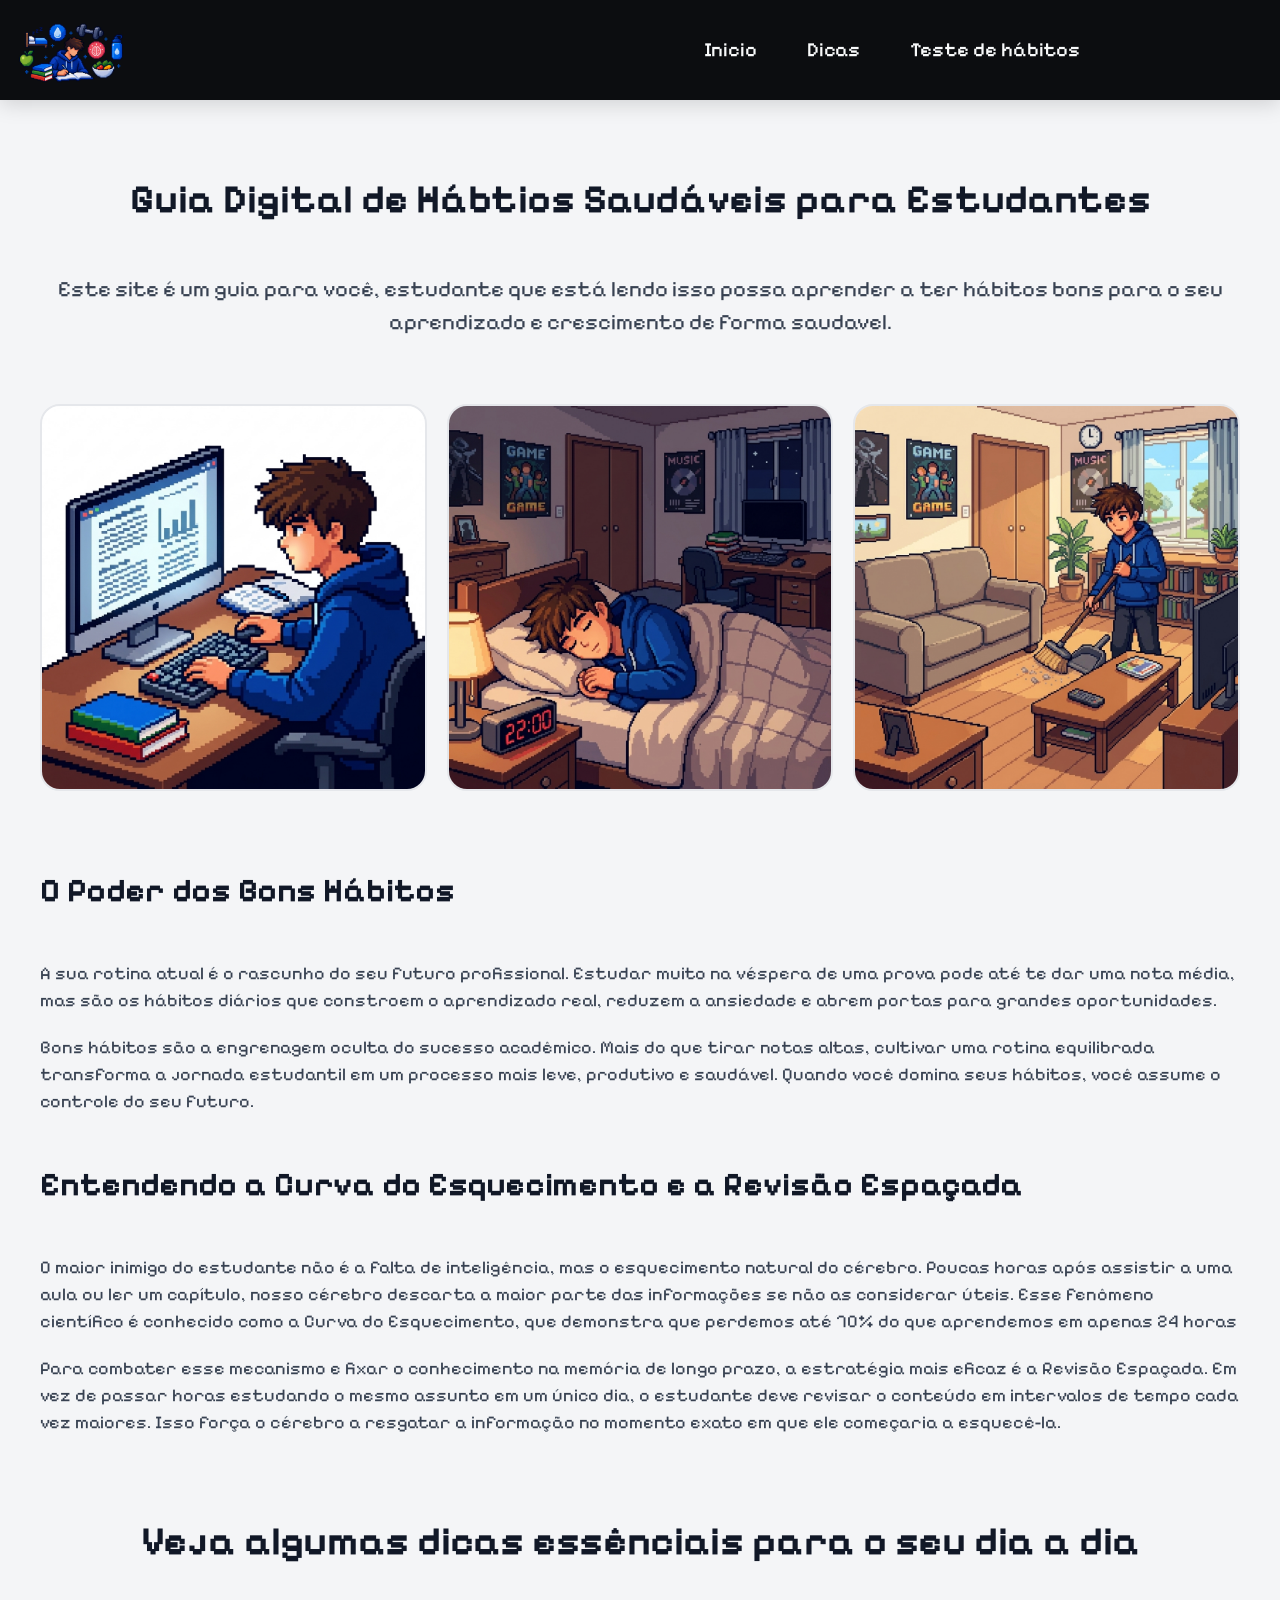
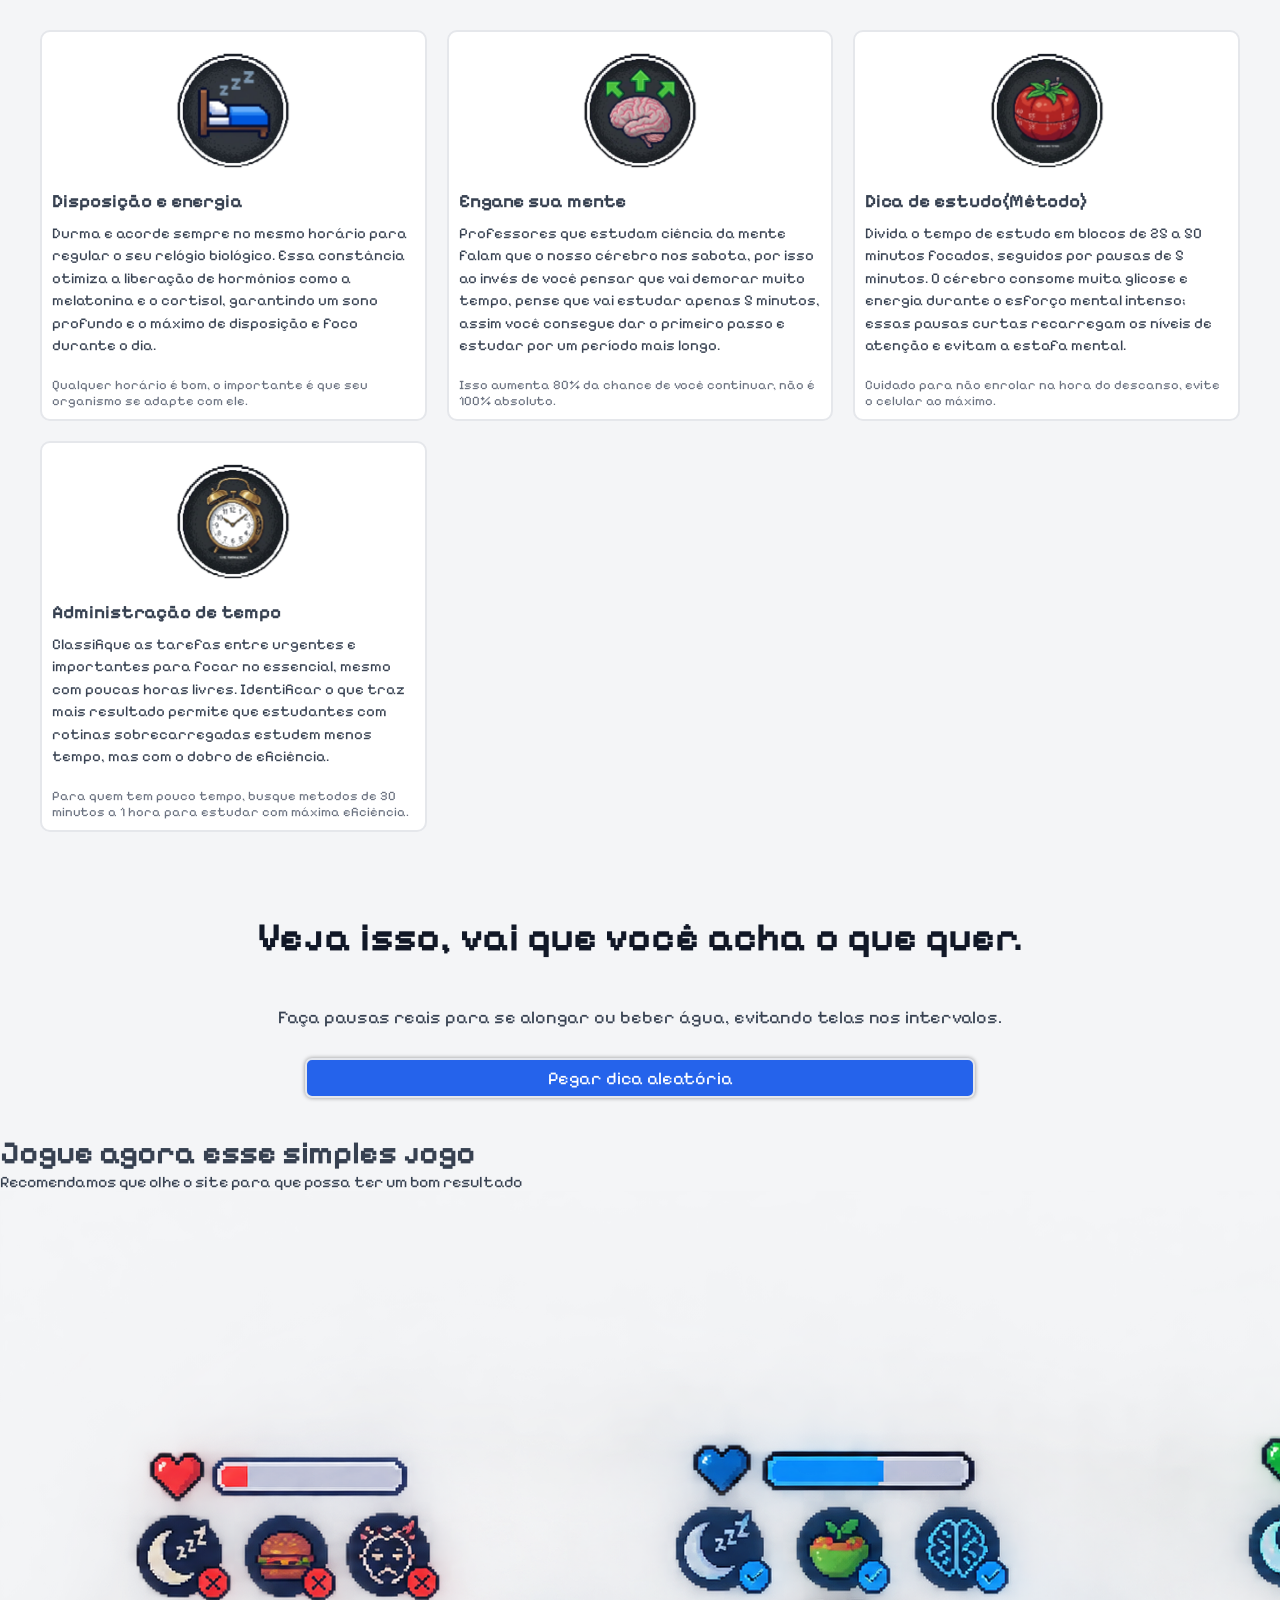
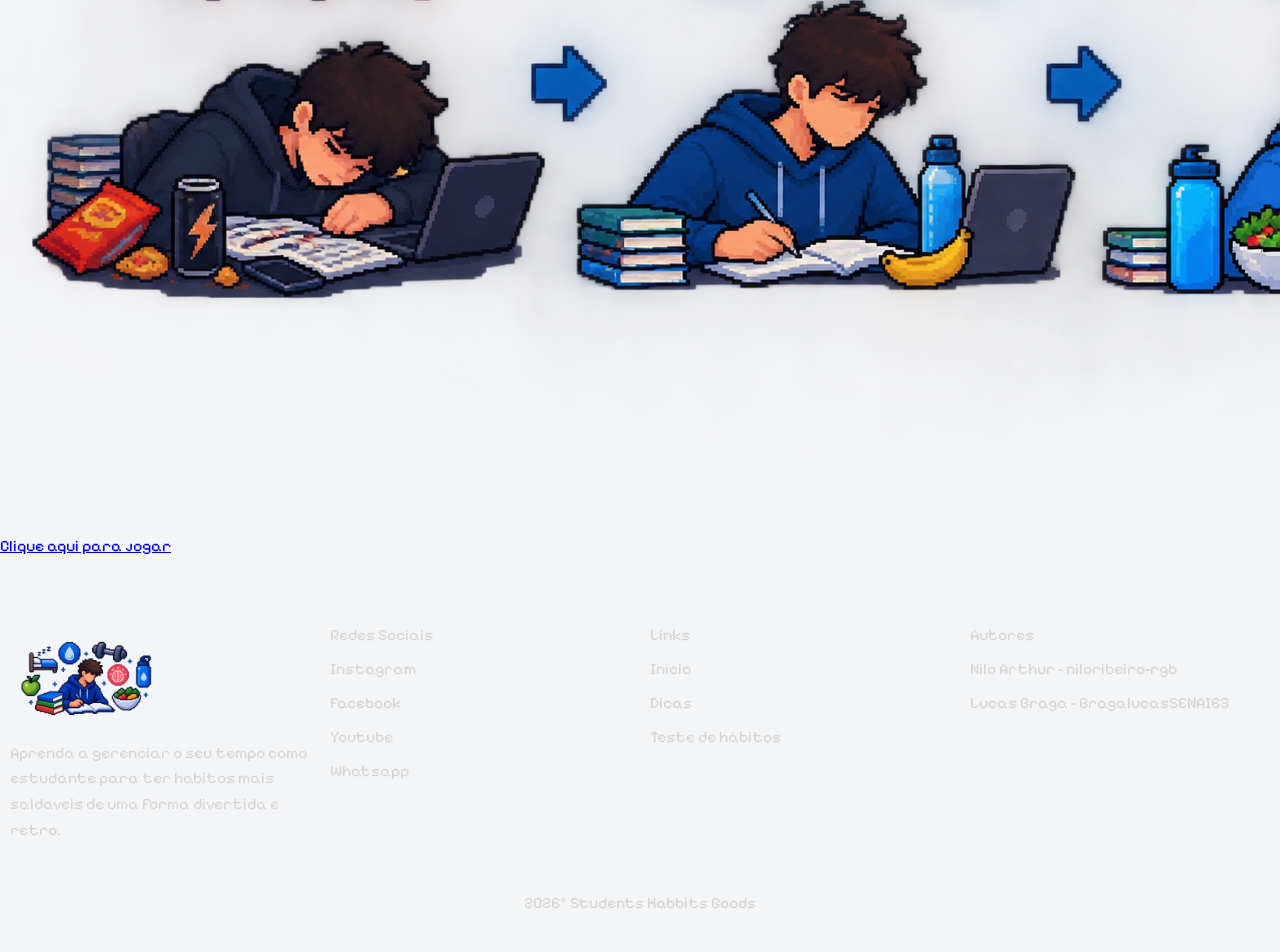
==== commit cb18e2de: "Criando todo o game do site" ====
--- a/index.html
+++ b/index.html
@@ -5,17 +5,7 @@
     <meta charset="UTF-8">
     <link rel="icon" type="image/*" href="assets/ImagemFinal.png">
     <meta name="viewport" content="width=device-width, initial-scale=1.0">
-
-    <link rel="stylesheet" href="css/style.css">
-    <link rel="stylesheet" href="css/menu.css">
-    <link rel="stylesheet" href="css/footer.css">
-    <script src="js/script.js" defer></script>
-    <script src="js/gerarMenu.js" defer></script>
-    <script src="js/gerarFooter.js" defer></script>
-    <link rel="shortcut icon" href="favicon.ico" type="image/x-icon">
-
     <script src="js/linkagemAuto.js" defer></script>
-
     <title>Students Habbits Goods</title>
 </head>
 
@@ -66,28 +56,6 @@
                         estudante deve revisar o conteúdo em intervalos de tempo cada vez maiores. Isso força o cérebro
                         a resgatar a informação no momento exato em que ele começaria a esquecê-la.</p>
                 </div>
-
-                <div class="tituloGuia">
-<h2>Gerenciamento do Tempo e a Técnica Pomodoro</h2>
-</div>
-<div class="textos">
-<p>Estudar por horas seguidas sem pausas gera fadiga mental e reduz drasticamente a retenção de conteúdo. O cérebro humano precisa de intervalos regulares para processar informações e manter o foco em alto nível durante as sessões de estudo.</p>
-<p>Uma das estratégias mais eficientes para organizar a rotina é a Técnica Pomodoro, que divide o tempo em blocos de foco total (como 25 minutos) seguidos por curtos descansos. Esse ritmo evita o cansaço excessivo, combate a procrastinação e ajuda a manter a mente afiada ao longo do dia.</p>
-</div>
-​<div class="tituloGuia">
-<h2>O Papel do Sono e da Atividade Física no Aprendizado</h2>
-</div>
-<div class="textos">
-<p>Muitos estudantes sacrificam horas de sono para estudar mais, mas essa troca prejudica o rendimento. É durante o sono profundo que o cérebro consolida as memórias do dia e organiza o conhecimento adquirido, tornando o descanso uma etapa indispensável do aprendizado.</p>
-<p>Além do sono regulado, a prática regular de atividades físicas estimula a circulação sanguínea no cérebro e libera neurotransmissores que melhoram a concentração e reduzem o estresse. Corpo e mente saudáveis trabalham juntos para garantir um desempenho acadêmico sustentável.</p>
-</div>
-​<div class="tituloGuia">
-<h2>Alimentação Consciente e Hidratação para o Cérebro</h2>
-</div>
-<div class="textos">
-<p>A energia utilizada pelo cérebro durante sessões intensas de estudo vem diretamente da alimentação. Consumir alimentos ricos em nutrientes, como frutas, vegetais e gorduras boas, fornece a energia necessária para manter a clareza mental e a disposição por mais tempo.</p>
-<p>A hidratação também desempenha um papel fundamental: a desidratação leve já é suficiente para causar dores de cabeça, lentidão e perda de foco. Manter uma garrafa de água por perto enquanto estuda é um hábito simples que protege suas funções cognitivas.</p>
-</div>
             </div>
         </div>
 
@@ -99,7 +67,7 @@
             </div>
         </div>
 
-        <div class="Sessao" id="dicas">
+        <div class="Sessao">
             <div class="titulo">
                 <h1>Veja isso, vai que você acha o que quer.</h1>
             </div>
@@ -111,7 +79,7 @@
             <h1>Jogue agora esse simples jogo</h1>
             <p>Recomendamos que olhe o site para que possa ter um bom resultado</p>
             <img src="assets/Tela do jogo.png" alt="imagem">
-            <button onclick="abrirJogo()">Clique aqui para jogar</button>
+            <a href="Pagina/jogo.html">Clique aqui para jogar</a>
         </div>
 
     </main>
@@ -121,4 +89,4 @@
 
 </body>
 
-</html>
+</html>
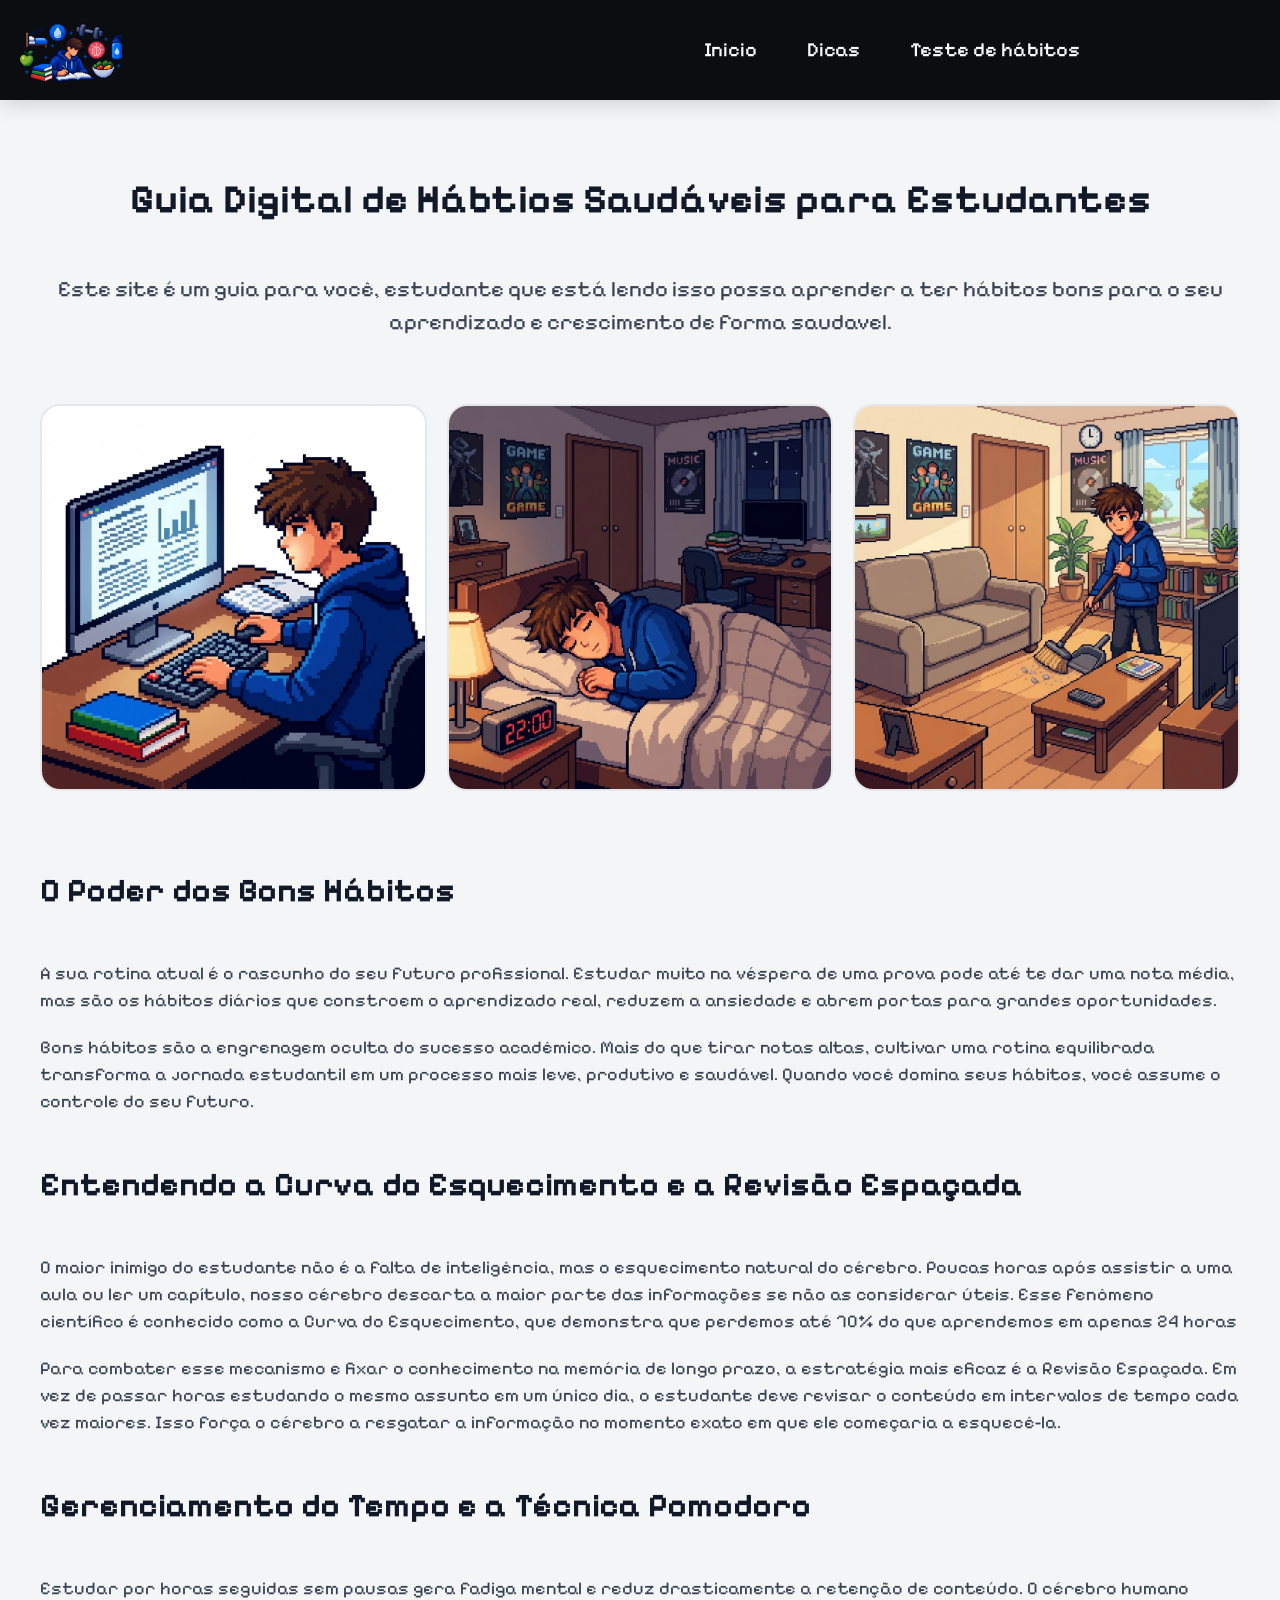
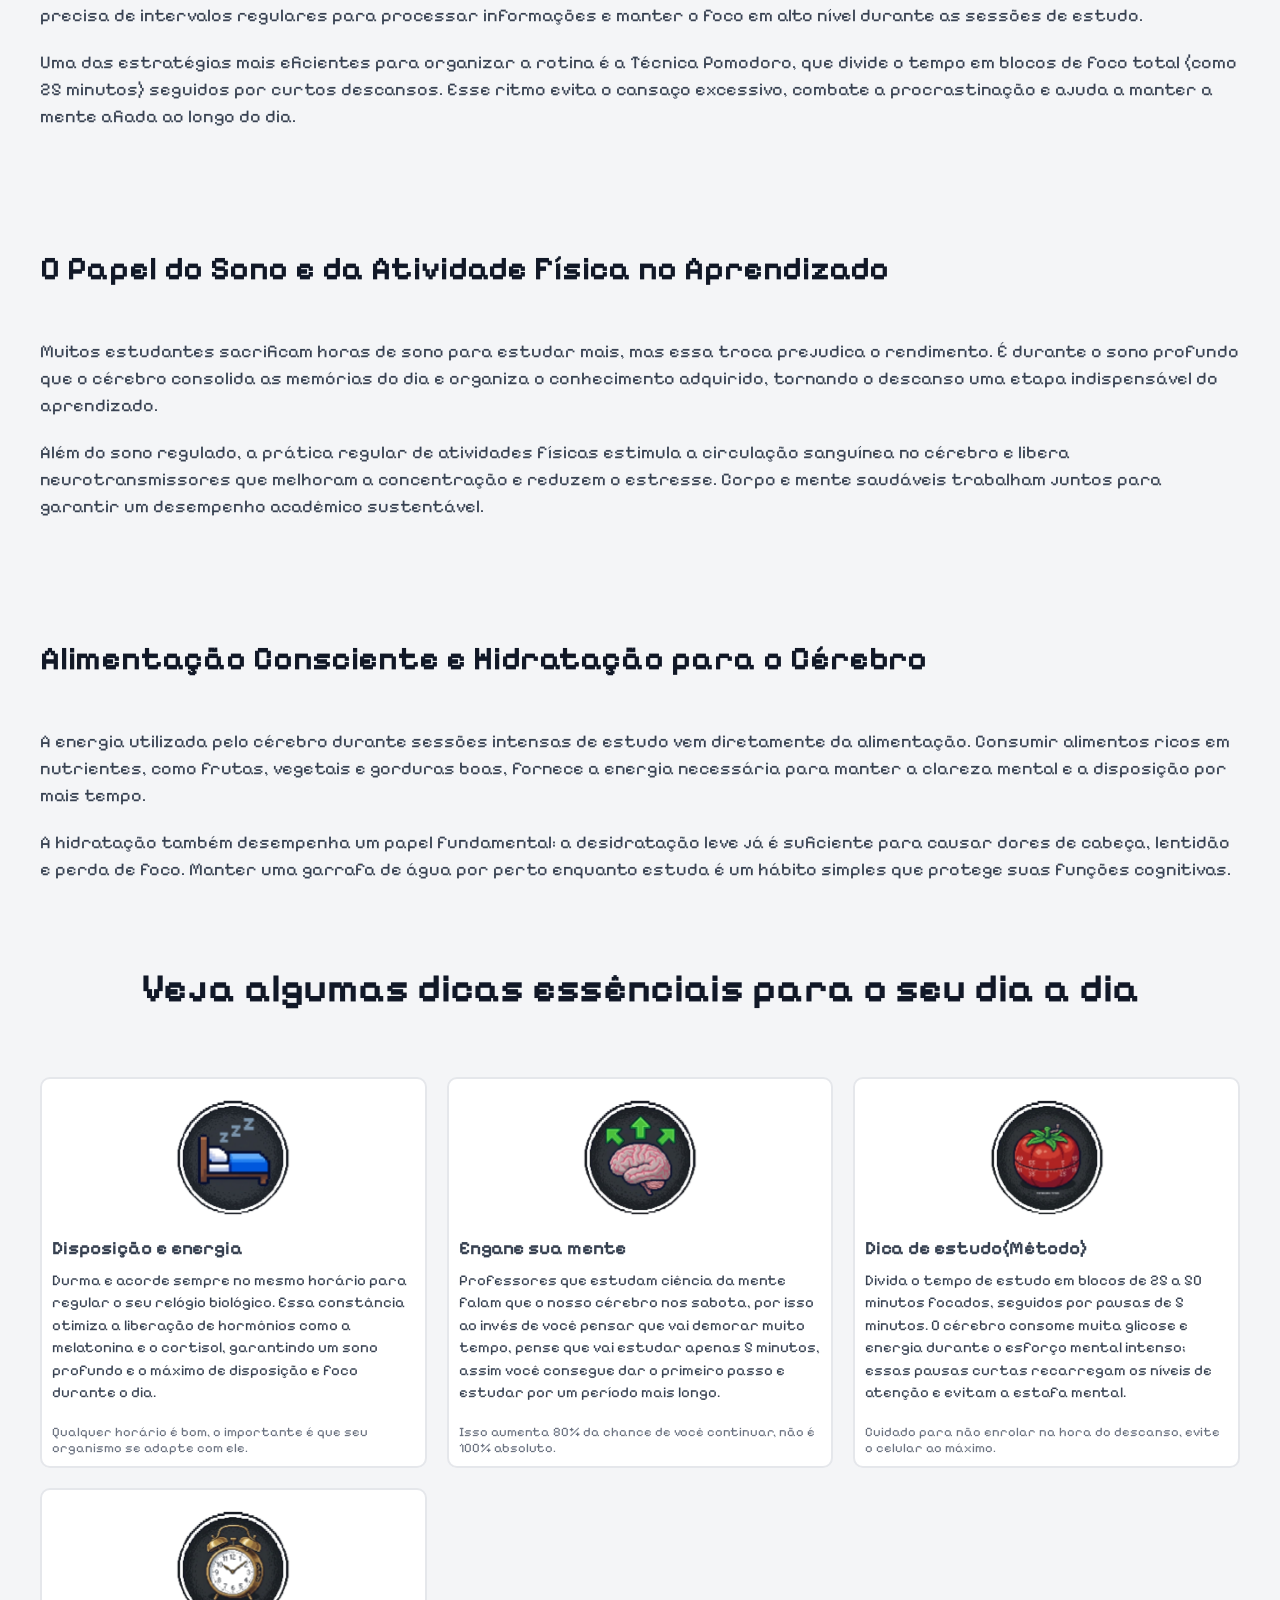
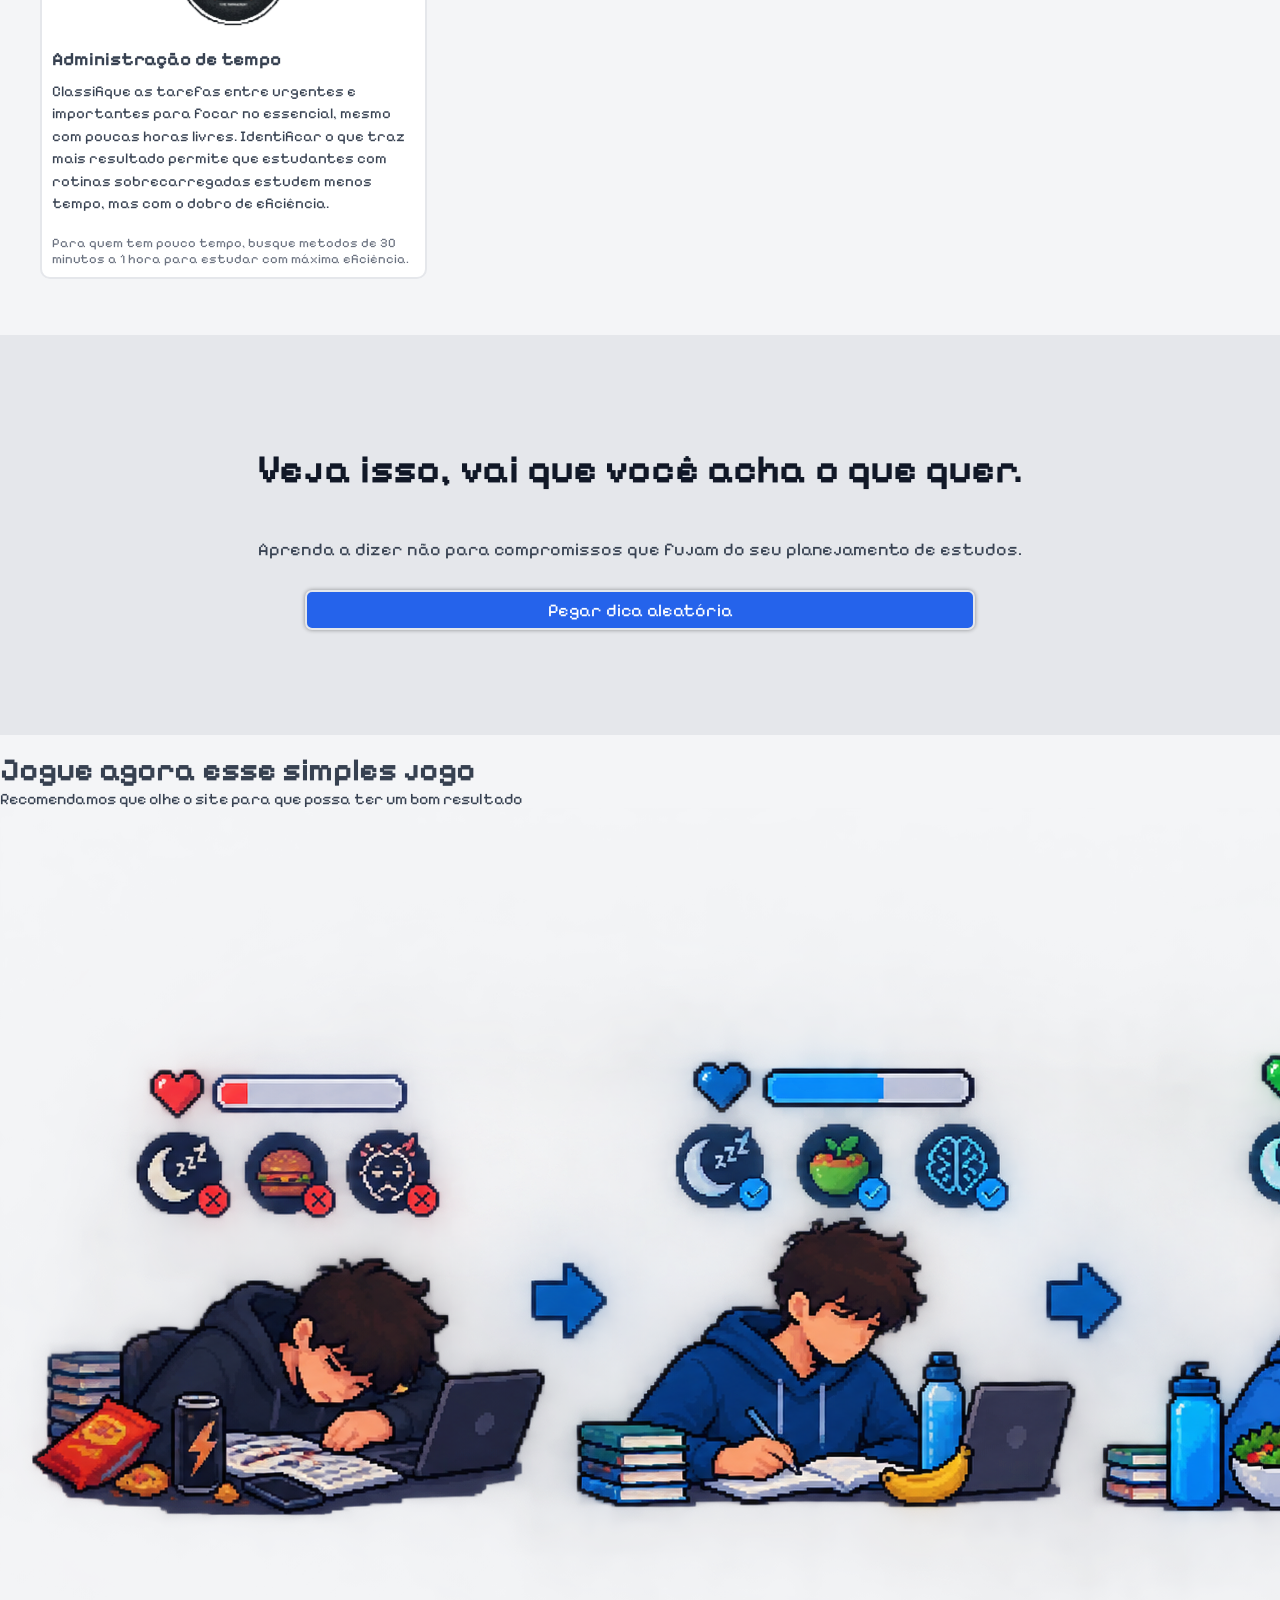
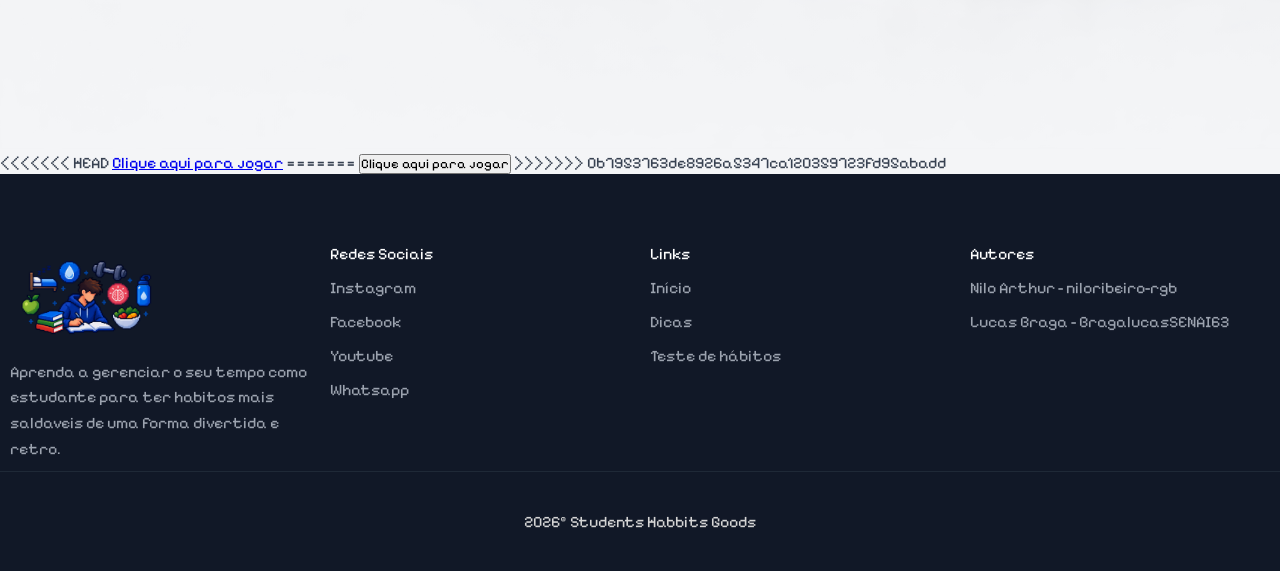
==== commit 764c6ef3: "Merge branch 'main' of https://github.com/niloribeiro-rgb/StudentsHabbitsGoods" ====
--- a/index.html
+++ b/index.html
@@ -5,7 +5,17 @@
     <meta charset="UTF-8">
     <link rel="icon" type="image/*" href="assets/ImagemFinal.png">
     <meta name="viewport" content="width=device-width, initial-scale=1.0">
+
+    <link rel="stylesheet" href="css/style.css">
+    <link rel="stylesheet" href="css/menu.css">
+    <link rel="stylesheet" href="css/footer.css">
+    <script src="js/script.js" defer></script>
+    <script src="js/gerarMenu.js" defer></script>
+    <script src="js/gerarFooter.js" defer></script>
+    <link rel="shortcut icon" href="favicon.ico" type="image/x-icon">
+
     <script src="js/linkagemAuto.js" defer></script>
+
     <title>Students Habbits Goods</title>
 </head>
 
@@ -50,11 +60,46 @@
                         maior parte das informações se não as considerar úteis. Esse fenômeno científico é conhecido
                         como a Curva do Esquecimento, que demonstra que perdemos até 70% do que aprendemos em apenas 24
                         horas</p>
-                        
+
                     <p>Para combater esse mecanismo e fixar o conhecimento na memória de longo prazo, a estratégia mais
                         eficaz é a Revisão Espaçada. Em vez de passar horas estudando o mesmo assunto em um único dia, o
                         estudante deve revisar o conteúdo em intervalos de tempo cada vez maiores. Isso força o cérebro
                         a resgatar a informação no momento exato em que ele começaria a esquecê-la.</p>
+                </div>
+
+                <div class="tituloGuia">
+                    <h2>Gerenciamento do Tempo e a Técnica Pomodoro</h2>
+                </div>
+                <div class="textos">
+                    <p>Estudar por horas seguidas sem pausas gera fadiga mental e reduz drasticamente a retenção de
+                        conteúdo. O cérebro humano precisa de intervalos regulares para processar informações e manter o
+                        foco em alto nível durante as sessões de estudo.</p>
+                    <p>Uma das estratégias mais eficientes para organizar a rotina é a Técnica Pomodoro, que divide o
+                        tempo em blocos de foco total (como 25 minutos) seguidos por curtos descansos. Esse ritmo evita
+                        o cansaço excessivo, combate a procrastinação e ajuda a manter a mente afiada ao longo do dia.
+                    </p>
+                </div>
+                ​<div class="tituloGuia">
+                    <h2>O Papel do Sono e da Atividade Física no Aprendizado</h2>
+                </div>
+                <div class="textos">
+                    <p>Muitos estudantes sacrificam horas de sono para estudar mais, mas essa troca prejudica o
+                        rendimento. É durante o sono profundo que o cérebro consolida as memórias do dia e organiza o
+                        conhecimento adquirido, tornando o descanso uma etapa indispensável do aprendizado.</p>
+                    <p>Além do sono regulado, a prática regular de atividades físicas estimula a circulação sanguínea no
+                        cérebro e libera neurotransmissores que melhoram a concentração e reduzem o estresse. Corpo e
+                        mente saudáveis trabalham juntos para garantir um desempenho acadêmico sustentável.</p>
+                </div>
+                ​<div class="tituloGuia">
+                    <h2>Alimentação Consciente e Hidratação para o Cérebro</h2>
+                </div>
+                <div class="textos">
+                    <p>A energia utilizada pelo cérebro durante sessões intensas de estudo vem diretamente da
+                        alimentação. Consumir alimentos ricos em nutrientes, como frutas, vegetais e gorduras boas,
+                        fornece a energia necessária para manter a clareza mental e a disposição por mais tempo.</p>
+                    <p>A hidratação também desempenha um papel fundamental: a desidratação leve já é suficiente para
+                        causar dores de cabeça, lentidão e perda de foco. Manter uma garrafa de água por perto enquanto
+                        estuda é um hábito simples que protege suas funções cognitivas.</p>
                 </div>
             </div>
         </div>
@@ -67,7 +112,7 @@
             </div>
         </div>
 
-        <div class="Sessao">
+        <div class="Sessao" id="dicas">
             <div class="titulo">
                 <h1>Veja isso, vai que você acha o que quer.</h1>
             </div>
@@ -79,7 +124,10 @@
             <h1>Jogue agora esse simples jogo</h1>
             <p>Recomendamos que olhe o site para que possa ter um bom resultado</p>
             <img src="assets/Tela do jogo.png" alt="imagem">
-            <a href="Pagina/jogo.html">Clique aqui para jogar</a>
+            <<<<<<< HEAD <a href="Pagina/jogo.html">Clique aqui para jogar</a>
+                =======
+                <button onclick="abrirJogo()">Clique aqui para jogar</button>
+                >>>>>>> 0b7953763de8926a5347ca120359723fd95abadd
         </div>
 
     </main>
--- a/css/style.css
+++ b/css/style.css
@@ -0,0 +1,223 @@
+@import url('https://fonts.googleapis.com/css2?family=Pixelify+Sans:wght@400..700&display=swap');
+
+
+:root {
+    --fundo-body: #F4F5F7;
+    --fundo-sessoes: #FFFFFF;
+    --bordas: 2px solid #E5E7EB;
+    --titulos: #111827;
+    --textos: #374151;
+    --textos-secundarios: #6B7280;
+    --fundo-button: #2563EB;
+    --texto-botao: #FFFFFF;
+    --hover-botao: #1D4ED8;
+    --links: #3B82F6;
+    --fundo-header: #0c0d10;
+    --texto-header-links: #F9FAFB;
+
+    --fundo-footer: #111827;
+    --borda-footer: #1F2937;
+    --titulos-footer: #FFFFFF;
+    --textos-footer: #9CA3AF;
+    --hover-footer-links: #3B82F6;
+}
+
+html {
+    /* chamar a div deevagar */
+    scroll-behavior: smooth;
+}
+
+* {
+    font-family: "Pixelify Sans", sans-serif;
+    margin: 0;
+    padding: 0;
+    box-sizing: border-box;
+}
+
+body {
+    background-color: var(--fundo-body);
+    min-height: 100vh;
+    color: var(--textos);
+}
+
+main {
+    width: 100%;
+    margin: 0 auto;
+    display: flex;
+    flex-direction: column;
+    gap: 16px;
+}
+
+:root {
+    --fundo-body: #F4F5F7;
+    --fundo-sessoes: #FFFFFF;
+    --bordas: 2px solid #E5E7EB;
+    --borda-hover: 2px solid rgb(35, 96, 177);
+    --titulos: #111827;
+    --textos: #374151;
+    --textos-secundarios: #6B7280;
+    --fundo-button: #2563EB;
+    --texto-botao: #FFFFFF;
+    --hover-botao: #1D4ED8;
+    --links: #3B82F6;
+    --fundo-header: #0c0d10;
+    --texto-header-links: #F9FAFB;
+}
+
+.Sessao {
+    width: 100%;
+    min-height: 100px;
+    padding: 20px;
+    gap: 40px;
+    display: flex;
+    justify-content: center;
+    align-items: center;
+    flex-direction: column;
+}
+
+#dicas {
+    background-color: #E5E7EB;
+    min-height: 400px;
+
+}
+
+.Sessao .titulo {
+    display: flex;
+    justify-content: center;
+    align-items: center;
+    text-align: center;
+    padding: 5px;
+}
+
+.Sessao .titulo h1 {
+    color: var(--titulos);
+    font-size: 40px;
+}
+
+.Sessao .SessaoInformacoes {
+    width: 100%;
+    min-height: 100px;
+    padding: 20px;
+    display: flex;
+    flex-direction: column;
+    justify-content: flex-start;
+    gap: 50px;
+}
+
+.Sessao .SessaoInformacoes h2 {
+    color: var(--titulos);
+    font-size: 33px;
+}
+
+.Sessao .SessaoInformacoes h3 {
+    color: var(--titulos);
+}
+
+.Sessao .SessaoInformacoes .textos {
+    width: 100%;
+    display: flex;
+    flex-direction: column;
+    justify-content: flex-start;
+    gap: 20px;
+}
+
+.Sessao .SessaoInformacoes .textos p {
+    color: var(--textos);
+    line-height: 1.5;
+    font-size: 18px;
+}
+
+.Sessao .informacao {
+    display: flex;
+    justify-content: flex-start;
+    flex-direction: column;
+    align-items: center;
+    text-align: center;
+    padding: 5px;
+}
+
+.Sessao .informacao p {
+    line-height: 1.5;
+    font-size: 22px;
+    color: var(--textos);
+}
+
+.Sessao .cards {
+    width: 100%;
+    padding: 20px;
+    min-height: 100px;
+    display: grid;
+    align-items: center;
+    justify-content: center;
+    grid-template-columns: repeat(auto-fit, minmax(320px, 1fr));
+    gap: 20px;
+}
+
+.Sessao .cards img {
+    width: 100%;
+    height: auto;
+    border-radius: 20px;
+    border: var(--bordas);
+    object-fit: cover;
+    transition: 0.4s;
+}
+
+.Sessao .cards img:hover {
+    transform: translateY(-2px);
+    border: var(--borda-hover);
+    transform: rotate(1.5deg);
+}
+
+.SessaoApenasColuna {
+    width: 90%;
+    display: flex;
+    flex-direction: column;
+    gap: 30px;
+    text-align: center;
+}
+
+.SessaoApenasColuna p {
+    color: var(--textos);
+    font-size: large;
+    animation: animandoParagrafo 0.3s;
+}
+
+@keyframes animandoParagrafo {
+    0% {
+        transform: translateY(-10px);
+    }
+}
+
+.SessaoApenasColuna button {
+    width: 60%;
+    margin-left: auto;
+    margin-right: auto;
+    min-height: 40px;
+    font-size: large;
+    border-radius: 7px;
+    background-color: var(--fundo-button);
+    color: var(--texto-botao);
+    transition: 0.4s;
+    cursor: pointer;
+    border: var(--bordas);
+    box-shadow: 0 0 4px rgba(0, 0, 0, 0.397);
+}
+
+.SessaoApenasColuna button:hover {
+    transform: translateY(-2px);
+    background-color: var(--hover-botao);
+}
+
+@media(max-width: 850px) {
+    .Sessao .titulo h1 {
+        font-size: 27px;
+    }
+
+    .card .informacoesCard p {
+        font-size: 18px;
+    }
+
+    .card .informacoesCard span {
+        font-size: 16px;
+    }
+}
--- a/css/menu.css
+++ b/css/menu.css
@@ -0,0 +1,131 @@
+header {
+    width: 100%;
+    height: auto;
+    background-color: var(--fundo-header);
+    margin-bottom: 50px;
+    display: flex;
+    box-shadow: 0px 4px 20px rgba(0, 0, 0, 0.15);
+    justify-content: space-between;
+    align-items: center;
+    padding: 0 10px ;
+}
+
+header .logo {
+    width: auto;
+    display: flex;
+    justify-content: center;
+    align-items: center;
+    height: 100%;
+}
+
+header .logo img {
+    width: 120px;
+    height: auto;
+    object-fit: cover;
+}
+
+header .links {
+    width: 60%;
+    height: 100%;
+    display: flex;
+    justify-content: center;
+    align-items: center;
+}
+
+
+header .links nav,
+header .links nav ul {
+    width: 100%;
+    height: 100%;
+    display: flex;
+    gap: 50px;
+    list-style: none;
+    justify-content: center;
+    align-items: center;
+
+}
+
+header .links nav ul li a {
+    color: var(--texto-header-links);
+    text-decoration: none;
+    font-weight: 500;
+    transition: 0.5s;
+
+    font-size: 20px;
+    display: inline-block;
+    line-height: 100px;
+}
+
+header .links nav ul li a:hover {
+    color: var(--fundo-button);
+}
+
+
+
+.menuContainer {
+    display: none;
+    justify-content: end;
+    align-items: center;
+    width: min-content;
+    height: auto;
+}
+
+header details{
+    position: relative;
+}
+header summary{
+    padding: 10px;
+    list-style: none;
+}
+header summary:active{
+    background-color: rgba(240, 248, 255, 0.356);
+}
+header .conteudo{
+    background-color: white;
+    padding: 10px;
+    position: absolute;
+    top: 120%;
+    right: 0px;
+    display: flex;
+    flex-direction: column;
+    min-width: 170px;
+    max-width: 300px;
+    border-radius: 3px;
+    border: 1px solid black;
+    box-shadow: 10px 10px 10px rgba(0,0,0,0.1);
+    z-index: 10;
+}
+
+header .conteudo a{
+ color: black;
+}
+
+
+@media(max-width:400px){
+
+    .menuContainer{
+        display: block;
+    }
+
+
+    header .links {
+        display: none;
+    }
+    details .conteudo{
+        width: 100vw;
+        right: -20px;
+        box-sizing: border-box;
+        border-radius: 0;
+        border: none;
+        border-top: 1px solid black;
+        border-bottom: 1px solid black;
+    }
+}
+@media(max-width:1024px){
+    .menuContainer{
+        display: block;
+    }
+    header .links {
+        display: none;
+    }
+}
--- a/css/footer.css
+++ b/css/footer.css
@@ -0,0 +1,84 @@
+footer {
+    background: var(--fundo-footer);
+    color: #d5d5d5;
+    min-height: 200px;
+}
+
+.textoContainer {
+    padding-top: 70px;
+    display: grid;
+    grid-template-columns: repeat(auto-fit ,300px );
+    justify-content: center;
+    box-sizing: border-box;
+    gap: 20px;
+    padding-bottom: 10px;
+}
+
+
+.textoEInfos {
+    display: flex;
+    flex-direction: column;
+    gap: 15px;
+
+}
+
+.textoEInfos p {
+    font-size: 1rem;
+    font-weight: 400;
+    line-height: 1.6;
+    color: var(--textos-footer);
+}
+
+.textoEInfos img {
+    height: auto;
+    width: 150px;
+}
+
+.linksContainer {
+    display: flex;
+    flex-direction: column;
+    
+  
+    gap: 15px;
+}
+
+.linksContainer h6 {
+    font-weight: 400;
+    font-size: 1rem;
+    
+    color: var(--titulos-footer);
+}
+
+
+.linksContainer a {
+    font-size: 1rem;
+    color: #d5d5d5;
+    text-decoration: none;
+    transition: 0.5s;
+    color: var(--textos-footer);
+}
+
+.linksContainer a:hover {
+    color: var(--hover-footer-links);
+}
+
+
+.copyrightContainer {
+    display: flex;
+    justify-content: center;
+    align-items: center;
+    border-top: 1px solid var(--borda-footer);
+    height: 100px;
+    display: flex;
+}
+
+@media (max-width: 850px){
+    .textoContainer{
+        width: 100%;
+        display: flex;
+        flex-direction: column;
+        justify-content: center;
+        align-items: center;
+        text-align: center;
+    }
+}
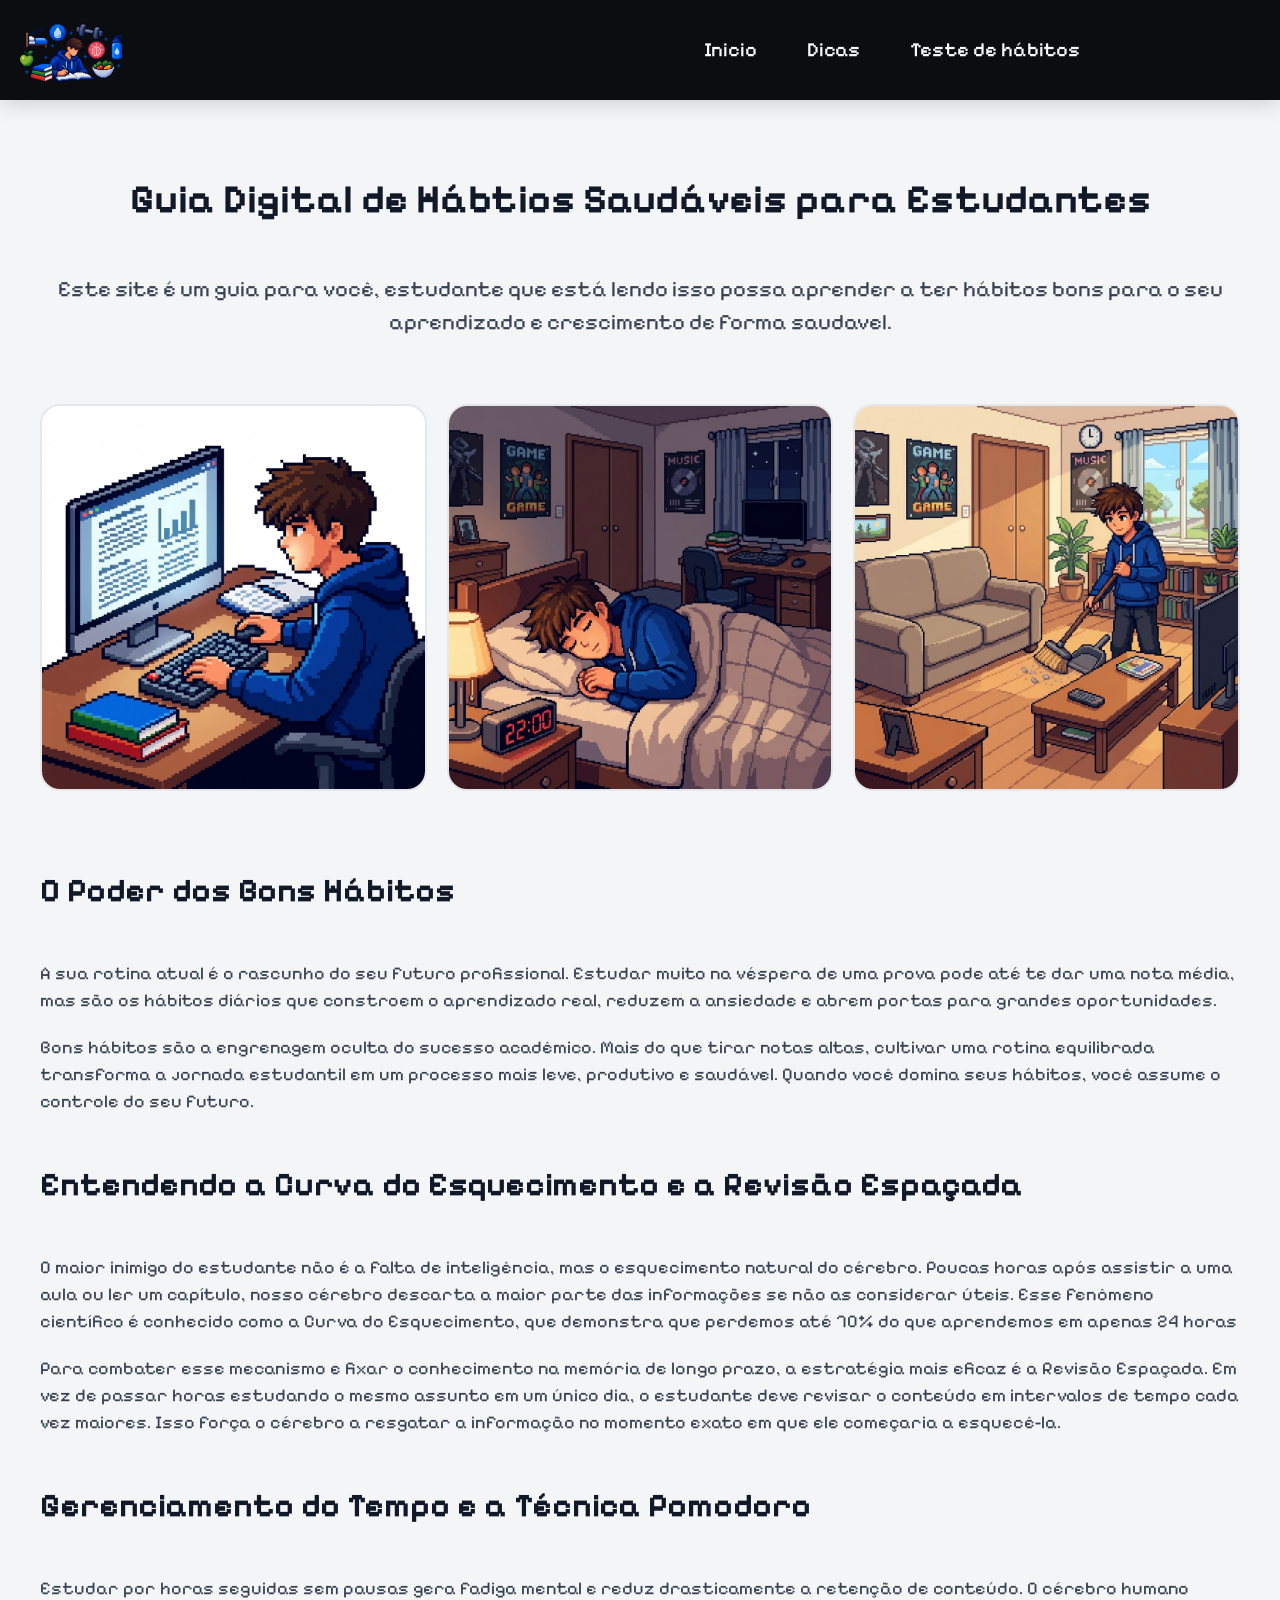
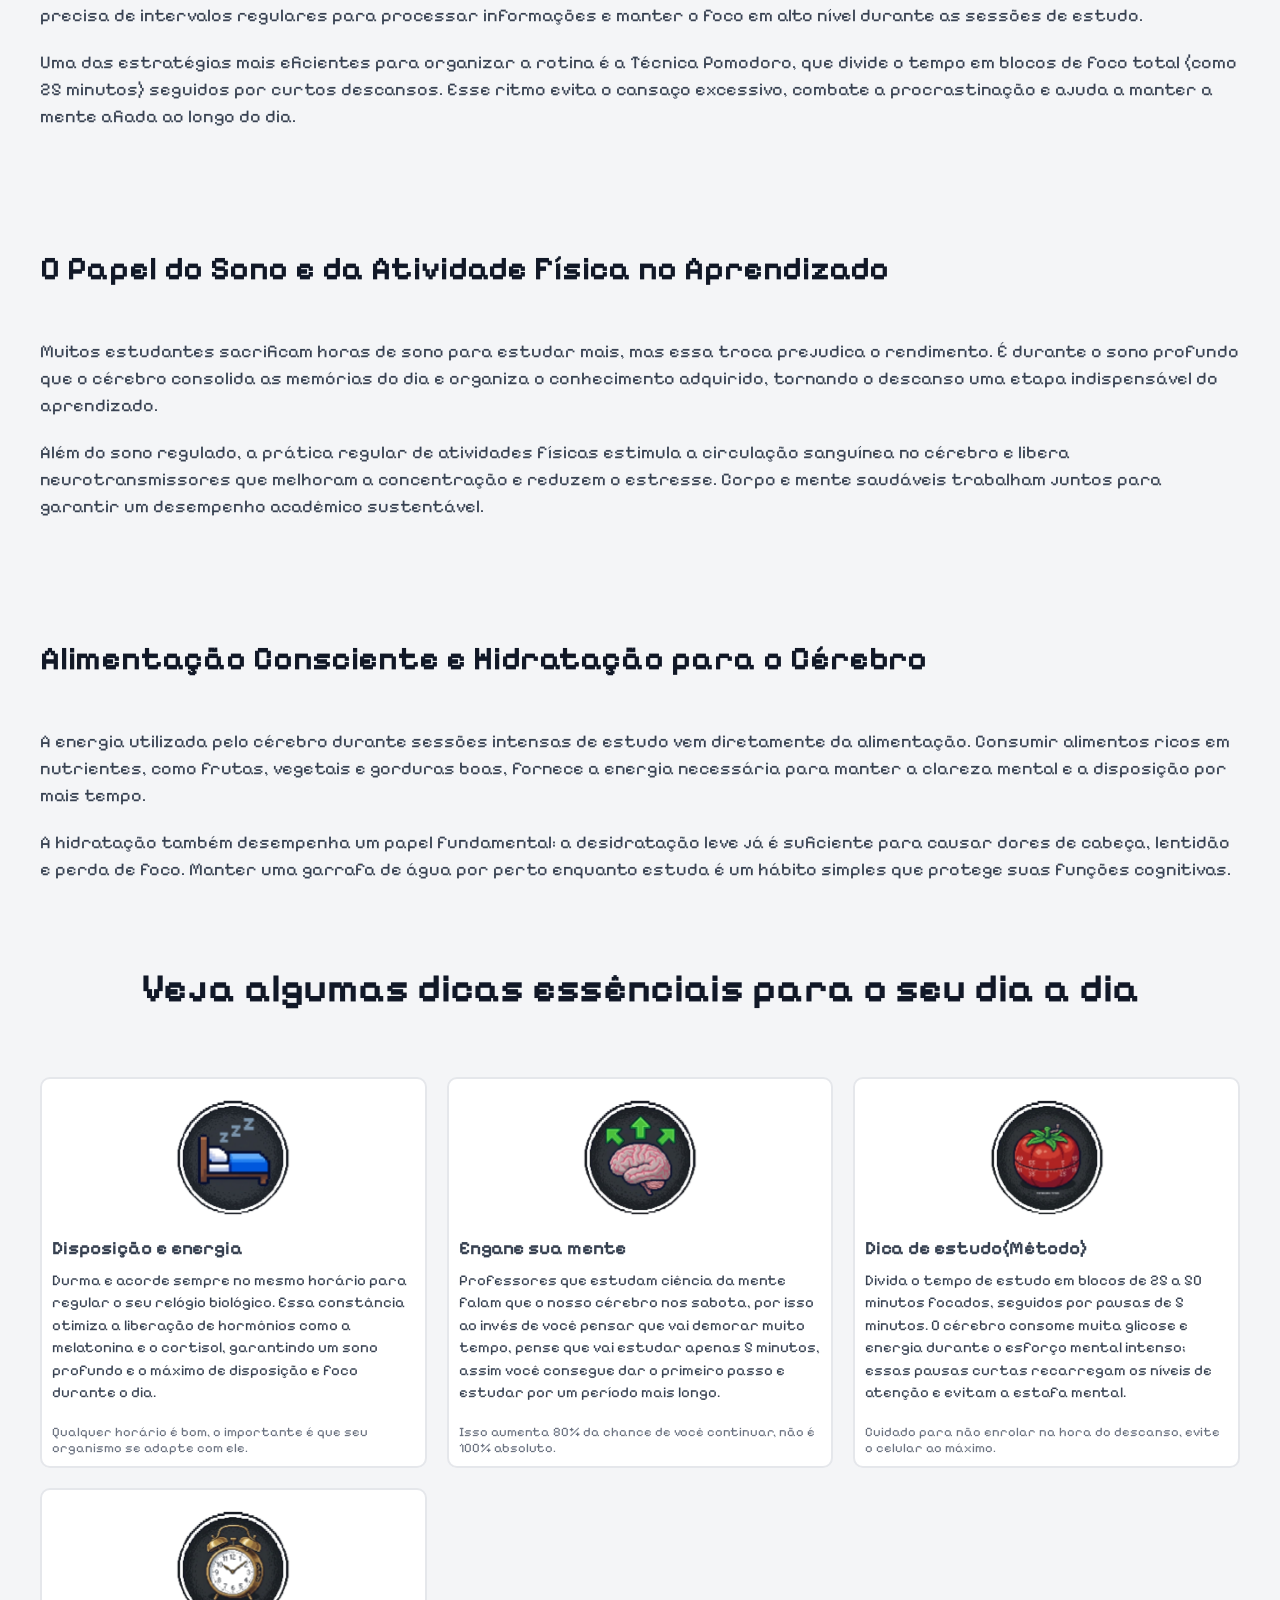
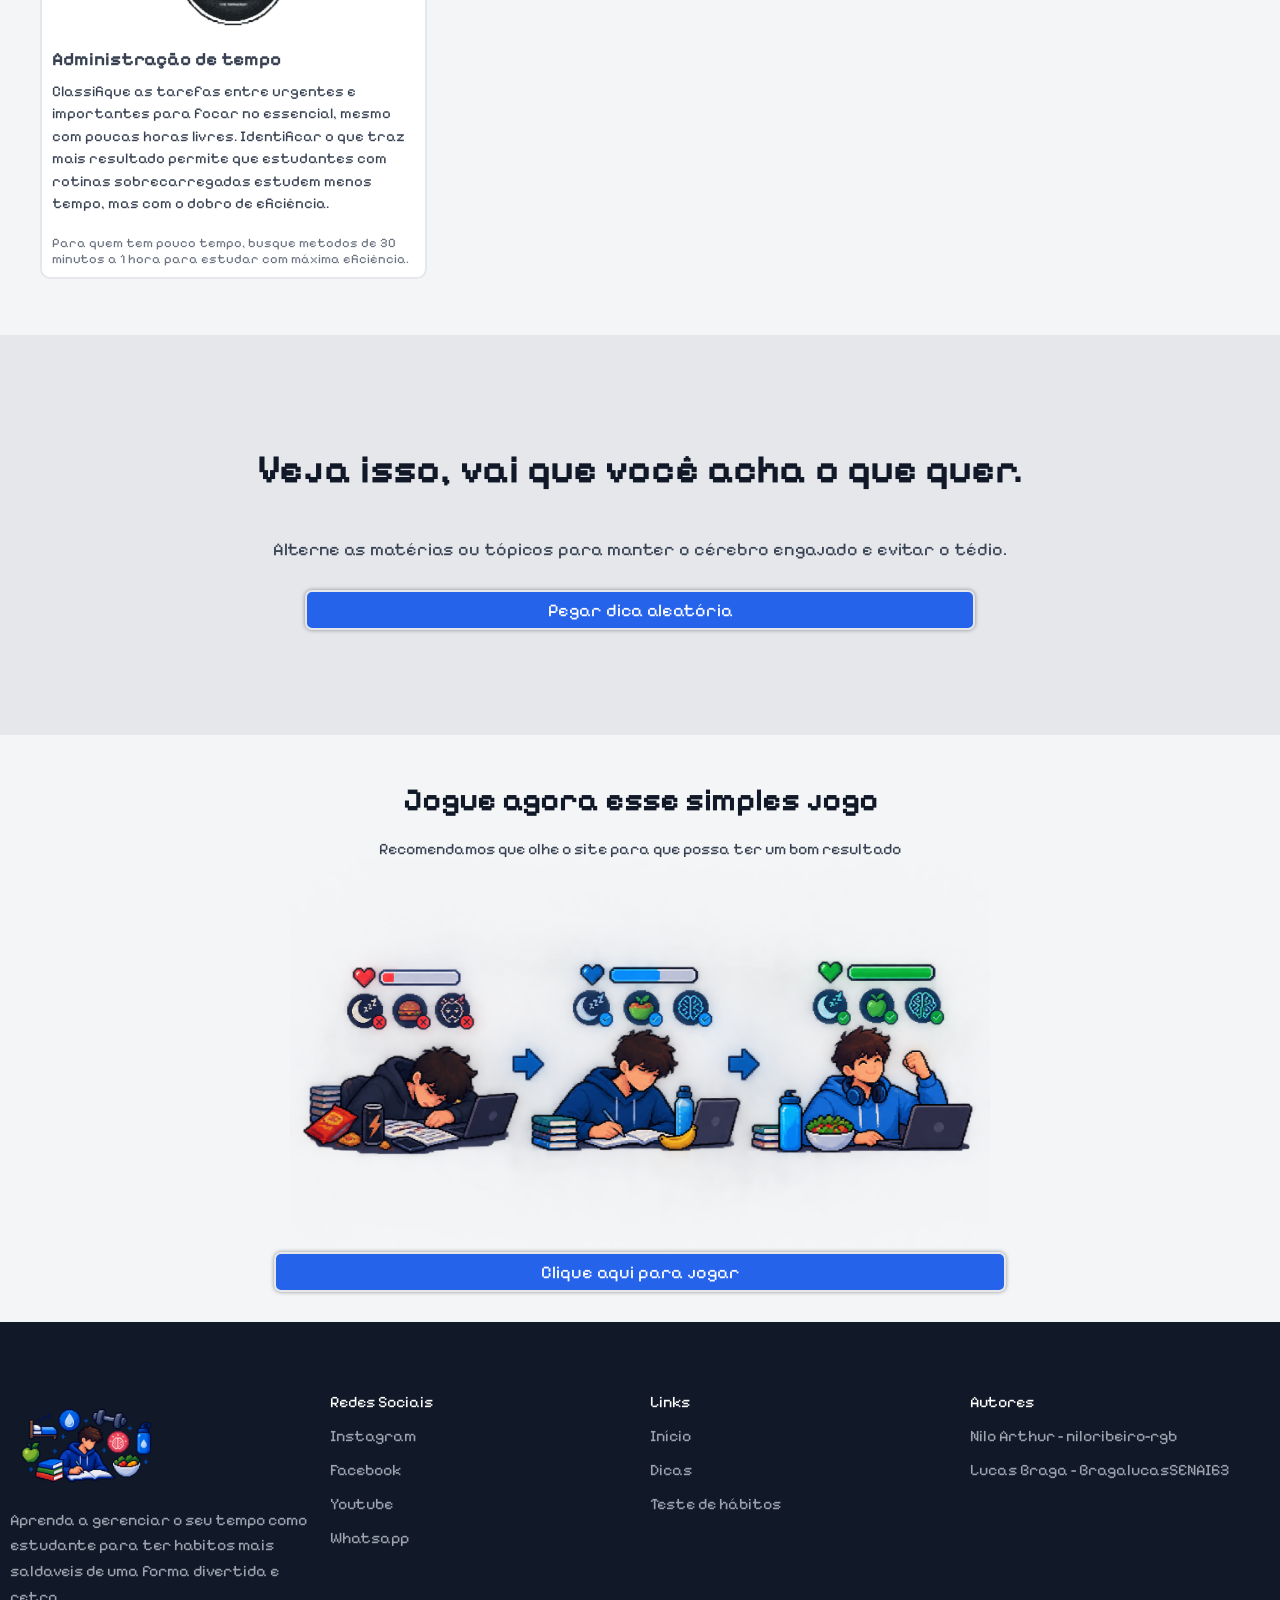
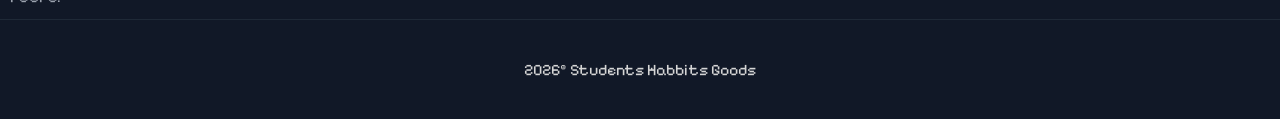
==== commit ae99e1a4: "Corrigindo bugs" ====
--- a/index.html
+++ b/index.html
@@ -5,15 +5,7 @@
     <meta charset="UTF-8">
     <link rel="icon" type="image/*" href="assets/ImagemFinal.png">
     <meta name="viewport" content="width=device-width, initial-scale=1.0">
-
-    <link rel="stylesheet" href="css/style.css">
-    <link rel="stylesheet" href="css/menu.css">
-    <link rel="stylesheet" href="css/footer.css">
-    <script src="js/script.js" defer></script>
-    <script src="js/gerarMenu.js" defer></script>
-    <script src="js/gerarFooter.js" defer></script>
     <link rel="shortcut icon" href="favicon.ico" type="image/x-icon">
-
     <script src="js/linkagemAuto.js" defer></script>
 
     <title>Students Habbits Goods</title>
@@ -124,10 +116,7 @@
             <h1>Jogue agora esse simples jogo</h1>
             <p>Recomendamos que olhe o site para que possa ter um bom resultado</p>
             <img src="assets/Tela do jogo.png" alt="imagem">
-            <<<<<<< HEAD <a href="Pagina/jogo.html">Clique aqui para jogar</a>
-                =======
-                <button onclick="abrirJogo()">Clique aqui para jogar</button>
-                >>>>>>> 0b7953763de8926a5347ca120359723fd95abadd
+            <a href="Pagina/jogo.html">Clique aqui para jogar</a>
         </div>
 
     </main>
